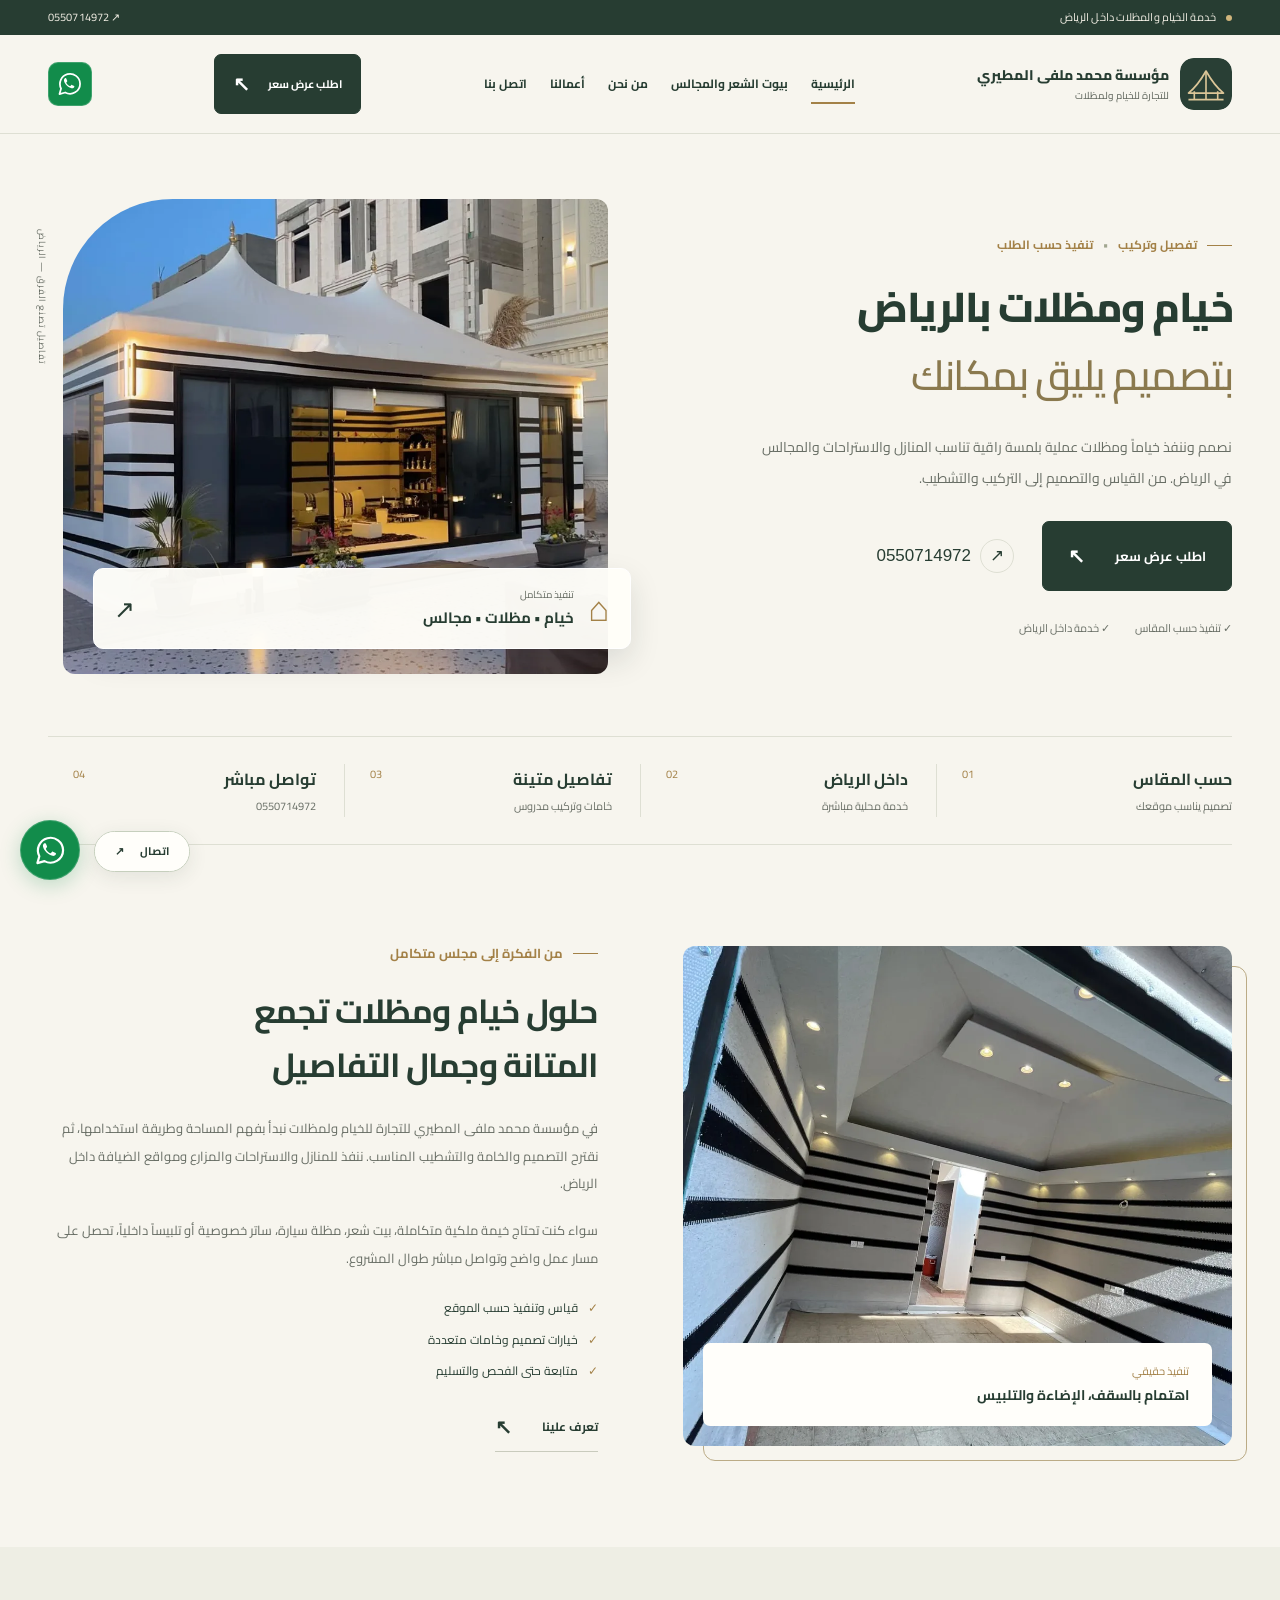
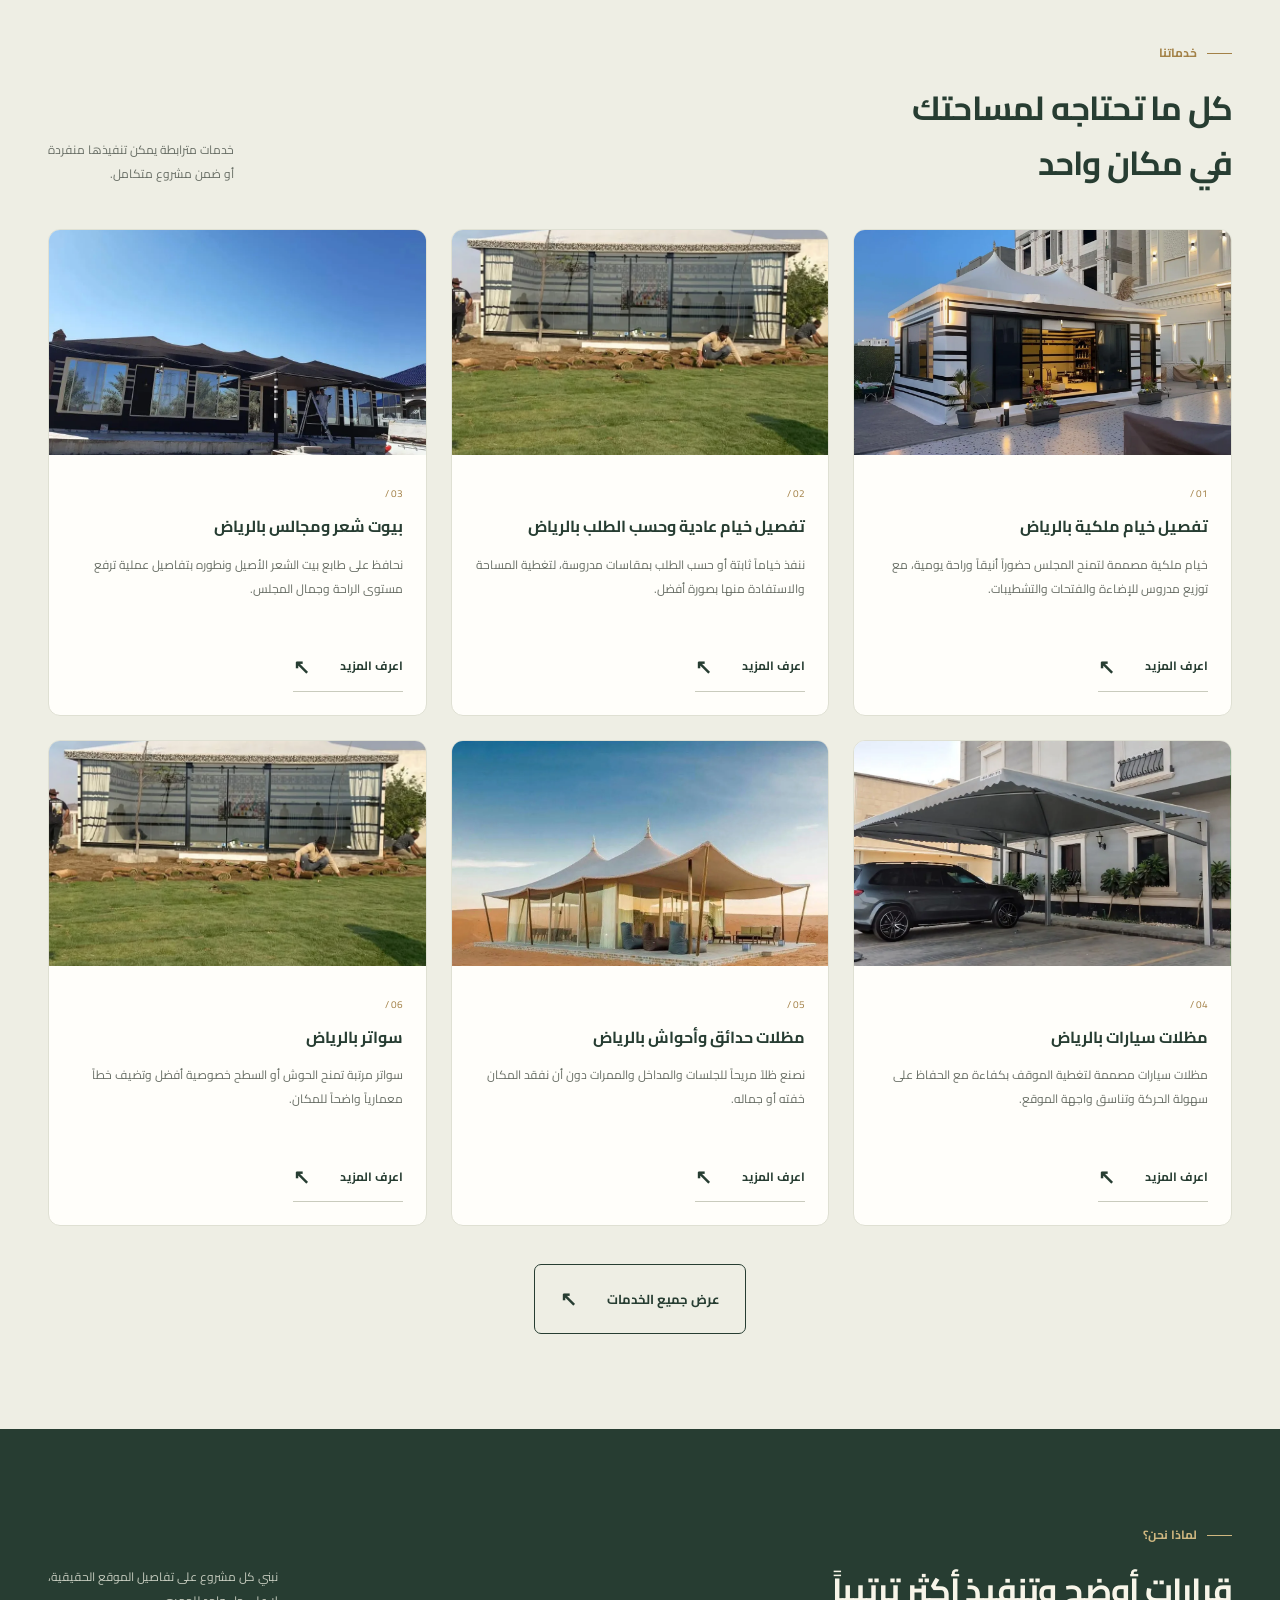
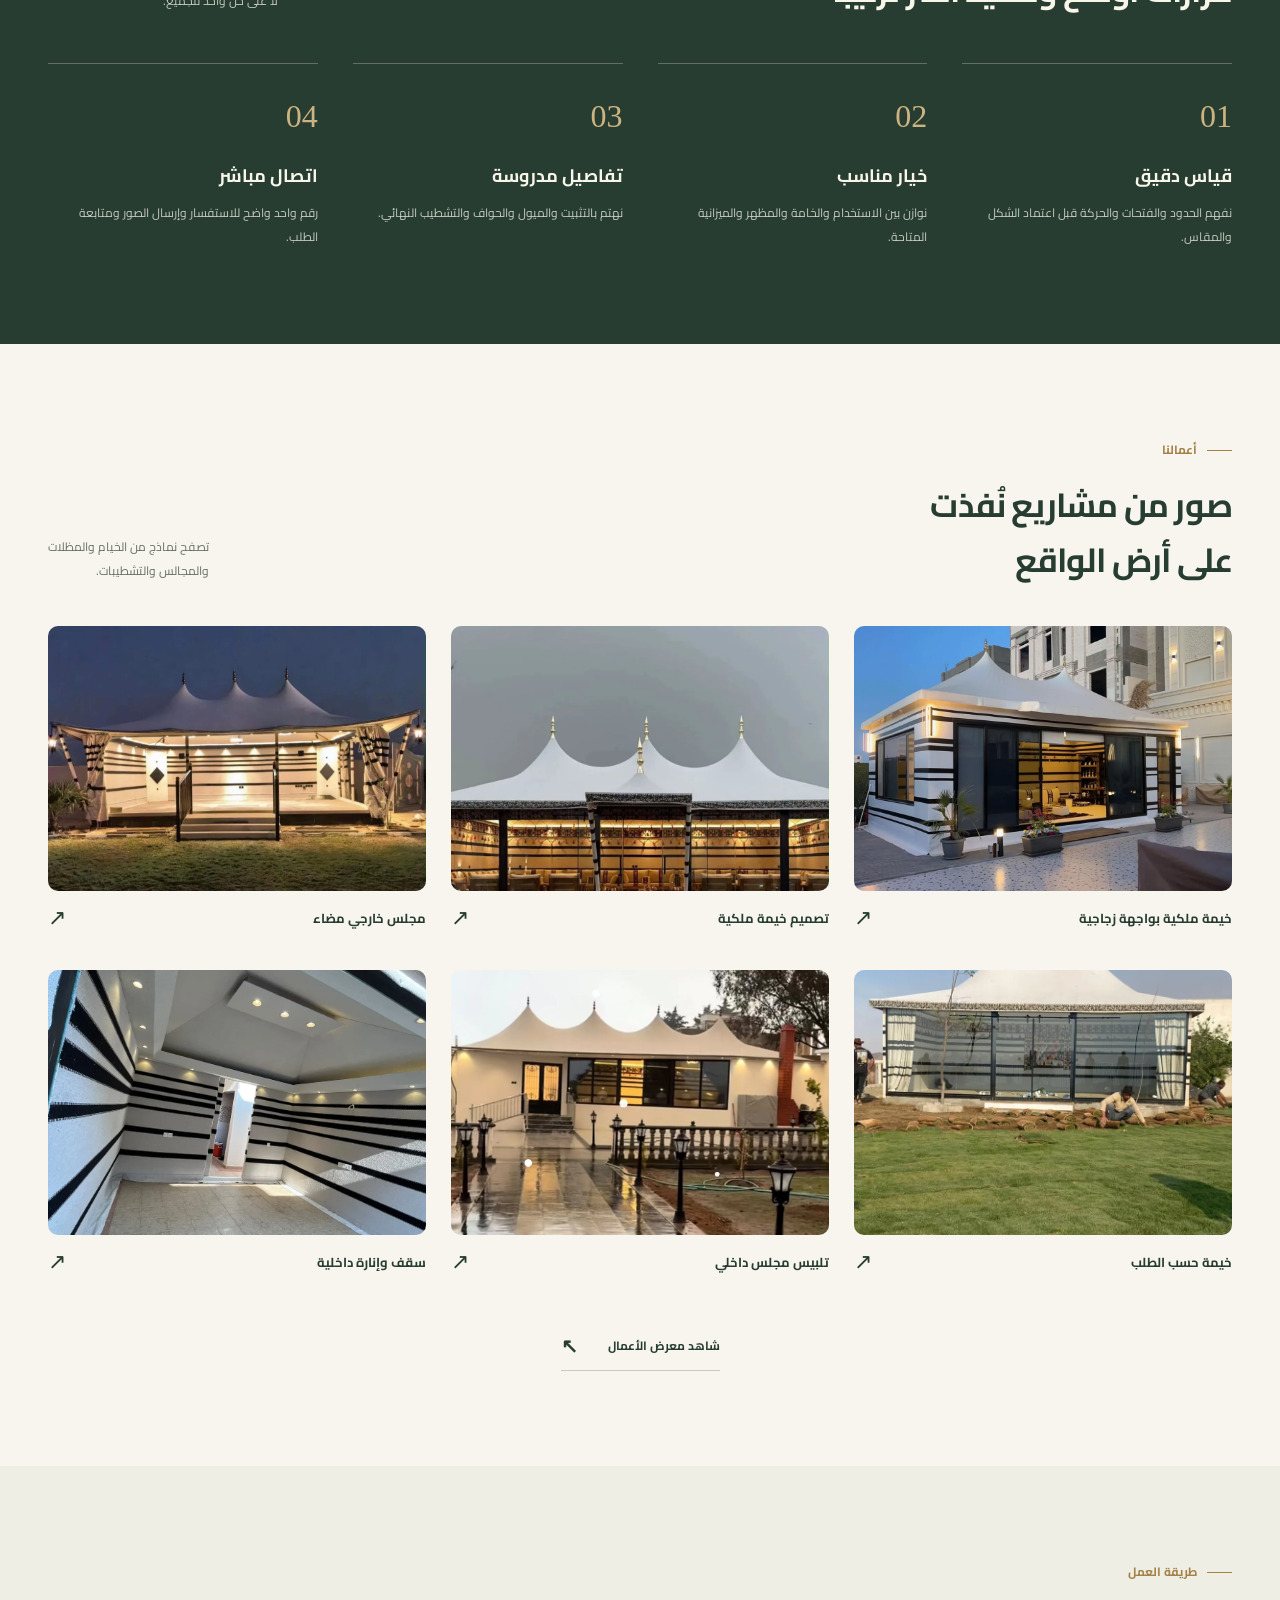
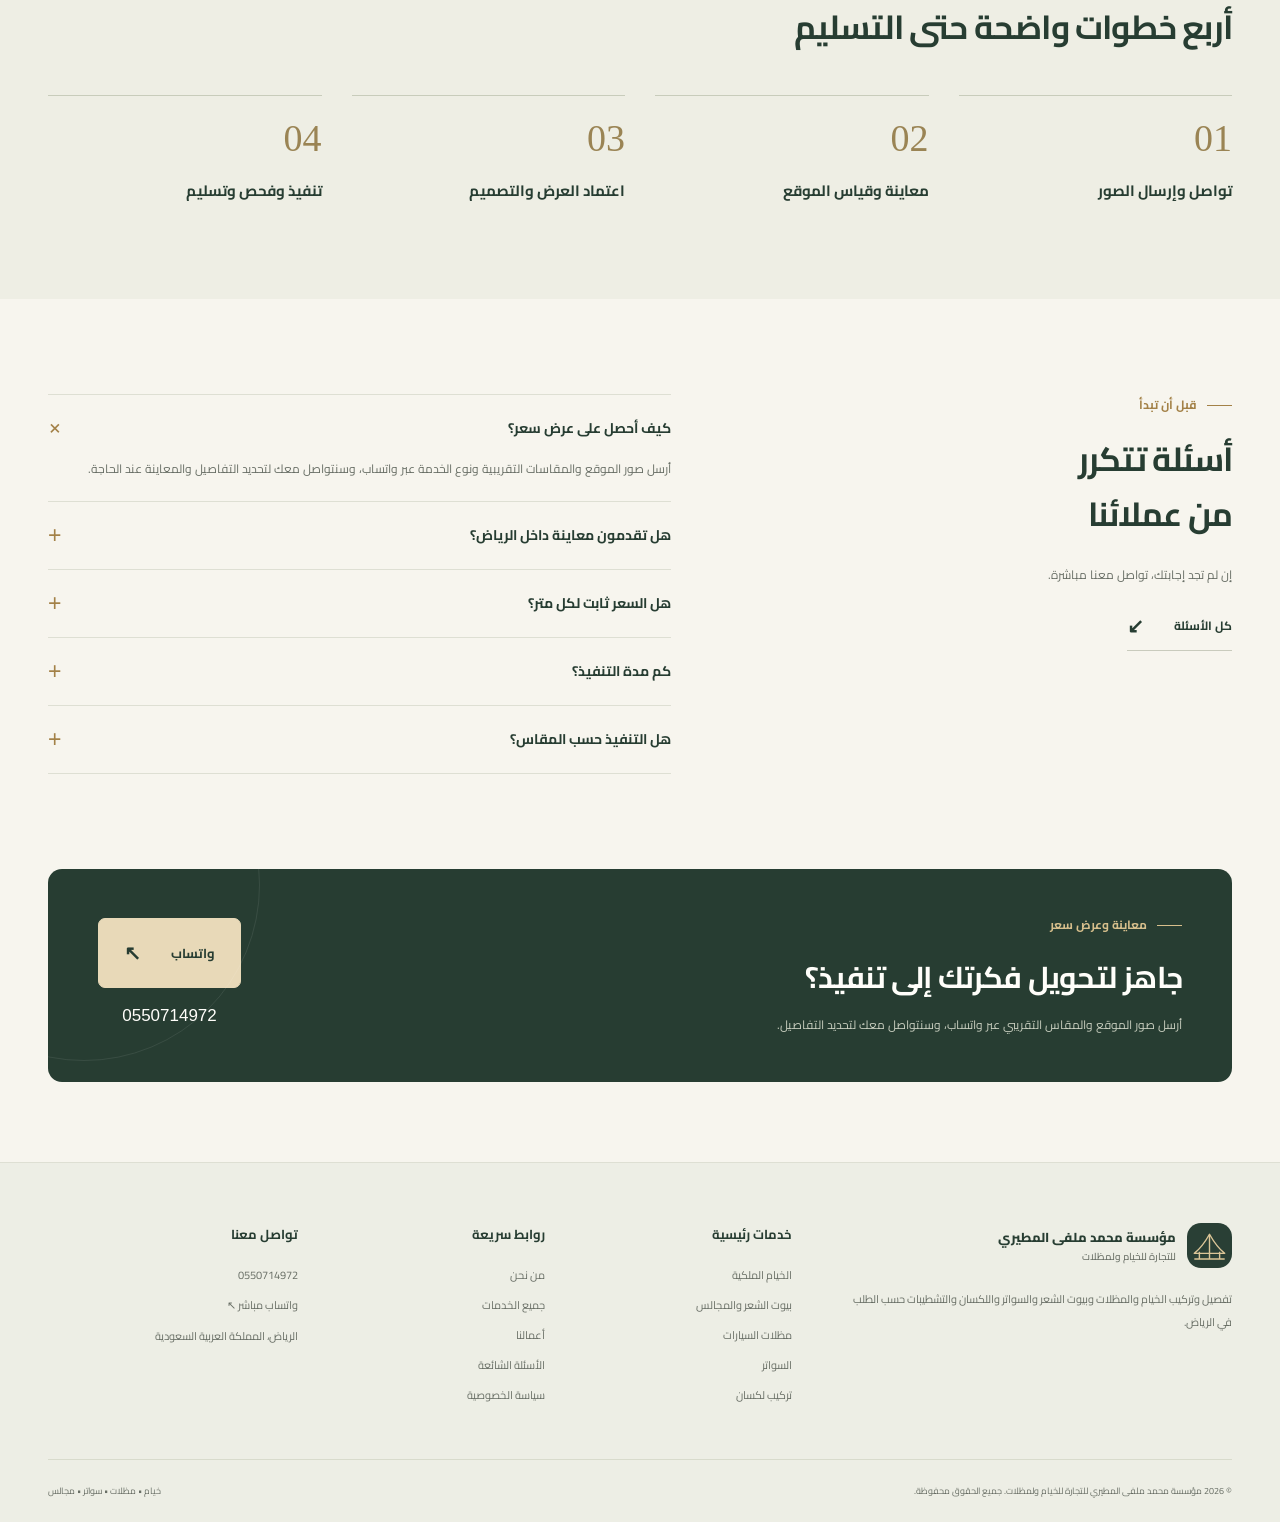
==== index.html @ 3ca8d3f5 "Publish redesigned Riyadh tents and awnings website" ====
<!DOCTYPE html>
<html lang="ar" dir="rtl"><head><meta charset="utf-8"><meta name="viewport" content="width=device-width, initial-scale=1"><title>خيام ومظلات بالرياض | مؤسسة محمد ملفى المطيري | 0550714972</title><meta name="description" content="تفصيل وتركيب الخيام الملكية والمظلات وبيوت الشعر والسواتر والتشطيبات حسب المقاس في الرياض. مؤسسة محمد ملفى المطيري، تواصل على 0550714972 لطلب عرض سعر."><meta property="og:title" content="خيام ومظلات بالرياض | مؤسسة محمد ملفى المطيري"><meta property="og:description" content="تصميم يليق بمكانك. خيام ومظلات ومجالس حسب المقاس داخل الرياض."><meta property="og:type" content="website"><meta property="og:image" content="assets/images/tentImages/image copy.webp"><meta name="theme-color" content="#293f35"><link rel="icon" href="assets/images/brand-mark.svg" type="image/svg+xml"><link rel="preconnect" href="https://fonts.googleapis.com"><link rel="preconnect" href="https://fonts.gstatic.com" crossorigin><link href="https://fonts.googleapis.com/css2?family=Cairo:wght@400;500;600;700;800&display=swap" rel="stylesheet"><link rel="stylesheet" href="assets/css/home.css"><script type="application/ld+json">{"@context": "https://schema.org", "@type": "HomeAndConstructionBusiness", "name": "مؤسسة محمد ملفى المطيري للتجارة للخيام ولمظلات", "telephone": "+966550714972", "areaServed": {"@type": "City", "name": "الرياض"}}</script><script src="assets/js/home.js" defer></script><link rel="stylesheet" href="assets/css/whatsapp.css"></head>
<body><a class="skip-link" href="#content">انتقل إلى المحتوى</a>
<div class="topbar"><div class="container"><span><i></i> خدمة الخيام والمظلات داخل الرياض</span><a href="tel:0550714972" dir="ltr">0550714972 ↗</a></div></div>
<header class="header"><div class="container header-inner"><a class="brand" href="index.html"><img src="assets/images/brand-mark.svg" width="52" height="52" alt=""><span>مؤسسة محمد ملفى المطيري<small>للتجارة للخيام ولمظلات</small></span></a><nav class="desktop-nav" aria-label="القائمة الرئيسية"><a href="index.html" aria-current="page">الرئيسية</a><a href="majalis.html">بيوت الشعر والمجالس</a><a href="#about">من نحن</a><a href="#work">أعمالنا</a><a href="#contact">اتصل بنا</a></nav><a class="button small header-quote" href="https://wa.me/966550714972">اطلب عرض سعر <span aria-hidden="true">↖</span></a><a class="navbar-whatsapp" href="https://wa.me/966550714972" target="_blank" rel="noopener noreferrer" aria-label="تواصل عبر واتساب" title="واتساب 0550714972"><img src="assets/images/whatsapp.svg" width="28" height="28" alt=""></a><button class="menu-toggle" aria-label="فتح القائمة" aria-expanded="false" aria-controls="mobile-menu">☰</button></div><nav id="mobile-menu" aria-label="قائمة الجوال" hidden><a href="index.html" aria-current="page">الرئيسية</a><a href="majalis.html">بيوت الشعر والمجالس</a><a href="#about">من نحن</a><a href="#work">أعمالنا</a><a href="#contact">اتصل بنا</a><a href="https://wa.me/966550714972">اطلب عرض سعر</a></nav></header>
<main id="content"><section class="hero container"><div class="hero-copy"><p class="eyebrow">تفصيل وتركيب <span>•</span> تنفيذ حسب الطلب</p><h1>خيام ومظلات بالرياض<br><em>بتصميم يليق بمكانك</em></h1><p class="intro">نصمم وننفذ خياماً ومظلات عملية بلمسة راقية تناسب المنازل والاستراحات والمجالس في الرياض. من القياس والتصميم إلى التركيب والتشطيب.</p><div class="actions"><a class="button" href="https://wa.me/966550714972">اطلب عرض سعر <span aria-hidden="true">↖</span></a><a class="phone-link" href="tel:0550714972"><span class="phone-icon" aria-hidden="true">↗</span><bdi>0550714972</bdi></a></div><div class="hero-notes"><span>✓ تنفيذ حسب المقاس</span><span>✓ خدمة داخل الرياض</span></div></div><div class="hero-visual"><img src="assets/images/tentImages/image copy.webp" alt="خيمة ملكية حديثة من تنفيذ مؤسسة محمد ملفى المطيري في الرياض" class="" loading="eager" decoding="async" fetchpriority="high"><div class="image-label"><span class="line-icon" aria-hidden="true">⌂</span><div><small>تنفيذ متكامل</small><strong>خيام • مظلات • مجالس</strong></div><span aria-hidden="true">↗</span></div><span class="vertical-note" aria-hidden="true">تفاصيل تصنع الفرق — الرياض</span></div></section>
<div class="container"><div class="benefits"><div><span>01</span><strong>حسب المقاس</strong><p>تصميم يناسب موقعك</p></div><div><span>02</span><strong>داخل الرياض</strong><p>خدمة محلية مباشرة</p></div><div><span>03</span><strong>تفاصيل متينة</strong><p>خامات وتركيب مدروس</p></div><div><span>04</span><strong>تواصل مباشر</strong><a href="tel:0550714972" dir="ltr">0550714972</a></div></div></div>
<section class="section container about" id="about"><div class="about-image"><img src="assets/images/tentImages/image copy 13.webp" alt="تشطيب داخلي حديث لخيمة في الرياض" class="" loading="lazy" decoding="async"><div class="about-caption"><small>تنفيذ حقيقي</small><strong>اهتمام بالسقف، الإضاءة والتلبيس</strong></div></div><div><p class="eyebrow">من الفكرة إلى مجلس متكامل</p><h2>حلول خيام ومظلات تجمع<br>المتانة وجمال التفاصيل</h2><p>في مؤسسة محمد ملفى المطيري للتجارة للخيام ولمظلات نبدأ بفهم المساحة وطريقة استخدامها، ثم نقترح التصميم والخامة والتشطيب المناسب. ننفذ للمنازل والاستراحات والمزارع ومواقع الضيافة داخل الرياض.</p><p>سواء كنت تحتاج خيمة ملكية متكاملة، بيت شعر، مظلة سيارة، ساتر خصوصية أو تلبيساً داخلياً، تحصل على مسار عمل واضح وتواصل مباشر طوال المشروع.</p><ul class="checklist"><li>قياس وتنفيذ حسب الموقع</li><li>خيارات تصميم وخامات متعددة</li><li>متابعة حتى الفحص والتسليم</li></ul><a href="installation.html" class="text-link">تعرف علينا <span aria-hidden="true">↖</span></a></div></section>
<section class="services section" id="services"><div class="container"><div class="section-heading"><div><p class="eyebrow">خدماتنا</p><h2>كل ما تحتاجه لمساحتك<br>في مكان واحد</h2></div><p>خدمات مترابطة يمكن تنفيذها منفردة<br>أو ضمن مشروع متكامل.</p></div><div class="services-grid"><article class="service-card" id="royal"><a href="majalis.html" tabindex="-1" aria-hidden="true"><img src="assets/images/tentImages/image copy.webp" alt="تفصيل خيام ملكية بالرياض" class="" loading="lazy" decoding="async"></a><div class="service-copy"><span class="card-number">01 /</span><h3><a href="majalis.html">تفصيل خيام ملكية بالرياض</a></h3><p>خيام ملكية مصممة لتمنح المجلس حضوراً أنيقاً وراحة يومية، مع توزيع مدروس للإضاءة والفتحات والتشطيبات.</p><a class="text-link" href="majalis.html">اعرف المزيد <span aria-hidden="true">↖</span></a></div></article><article class="service-card" id="custom"><a href="majalis.html" tabindex="-1" aria-hidden="true"><img src="assets/images/tentImages/WhatsApp Image 2026-10-31 at 01.37.36.webp" alt="تفصيل خيام عادية وحسب الطلب بالرياض" class="" loading="lazy" decoding="async"></a><div class="service-copy"><span class="card-number">02 /</span><h3><a href="majalis.html">تفصيل خيام عادية وحسب الطلب بالرياض</a></h3><p>ننفذ خياماً ثابتة أو حسب الطلب بمقاسات مدروسة، لتغطية المساحة والاستفادة منها بصورة أفضل.</p><a class="text-link" href="majalis.html">اعرف المزيد <span aria-hidden="true">↖</span></a></div></article><article class="service-card" id="majalis"><a href="majalis.html" tabindex="-1" aria-hidden="true"><img src="assets/images/tentImages/image copy 6.webp" alt="بيوت شعر ومجالس بالرياض" class="" loading="lazy" decoding="async"></a><div class="service-copy"><span class="card-number">03 /</span><h3><a href="majalis.html">بيوت شعر ومجالس بالرياض</a></h3><p>نحافظ على طابع بيت الشعر الأصيل ونطوره بتفاصيل عملية ترفع مستوى الراحة وجمال المجلس.</p><a class="text-link" href="majalis.html">اعرف المزيد <span aria-hidden="true">↖</span></a></div></article><article class="service-card" id="cars"><a href="curtains.html" tabindex="-1" aria-hidden="true"><img src="assets/images/tentImages/image copy 3.webp" alt="مظلات سيارات بالرياض" class="" loading="lazy" decoding="async"></a><div class="service-copy"><span class="card-number">04 /</span><h3><a href="curtains.html">مظلات سيارات بالرياض</a></h3><p>مظلات سيارات مصممة لتغطية الموقف بكفاءة مع الحفاظ على سهولة الحركة وتناسق واجهة الموقع.</p><a class="text-link" href="curtains.html">اعرف المزيد <span aria-hidden="true">↖</span></a></div></article><article class="service-card" id="gardens"><a href="curtains.html" tabindex="-1" aria-hidden="true"><img src="assets/images/tentImages/WhatsApp Image 2026-10-31 at 01.37.34.webp" alt="مظلات حدائق وأحواش بالرياض" class="" loading="lazy" decoding="async"></a><div class="service-copy"><span class="card-number">05 /</span><h3><a href="curtains.html">مظلات حدائق وأحواش بالرياض</a></h3><p>نصنع ظلاً مريحاً للجلسات والمداخل والممرات دون أن نفقد المكان خفته أو جماله.</p><a class="text-link" href="curtains.html">اعرف المزيد <span aria-hidden="true">↖</span></a></div></article><article class="service-card" id="screens"><a href="curtains.html" tabindex="-1" aria-hidden="true"><img src="assets/images/tentImages/WhatsApp Image 2026-10-31 at 01.37.36.webp" alt="سواتر بالرياض" class="" loading="lazy" decoding="async"></a><div class="service-copy"><span class="card-number">06 /</span><h3><a href="curtains.html">سواتر بالرياض</a></h3><p>سواتر مرتبة تمنح الحوش أو السطح خصوصية أفضل وتضيف خطاً معمارياً واضحاً للمكان.</p><a class="text-link" href="curtains.html">اعرف المزيد <span aria-hidden="true">↖</span></a></div></article></div><div class="center"><a href="installation.html" class="button outline">عرض جميع الخدمات <span aria-hidden="true">↖</span></a></div></div></section>
<section class="why section"><div class="container"><div class="section-heading"><div><p class="eyebrow">لماذا نحن؟</p><h2>قرارات أوضح وتنفيذ أكثر ترتيباً</h2></div><p>نبني كل مشروع على تفاصيل الموقع الحقيقية،<br>لا على حل واحد للجميع.</p></div><div class="why-grid"><div><span class="why-number">01</span><h3>قياس دقيق</h3><p>نفهم الحدود والفتحات والحركة قبل اعتماد الشكل والمقاس.</p></div><div><span class="why-number">02</span><h3>خيار مناسب</h3><p>نوازن بين الاستخدام والخامة والمظهر والميزانية المتاحة.</p></div><div><span class="why-number">03</span><h3>تفاصيل مدروسة</h3><p>نهتم بالتثبيت والميول والحواف والتشطيب النهائي.</p></div><div><span class="why-number">04</span><h3>اتصال مباشر</h3><p>رقم واحد واضح للاستفسار وإرسال الصور ومتابعة الطلب.</p></div></div></div></section>
<section class="section container" id="work"><div class="section-heading"><div><p class="eyebrow">أعمالنا</p><h2>صور من مشاريع نُفذت<br>على أرض الواقع</h2></div><p>تصفح نماذج من الخيام والمظلات<br>والمجالس والتشطيبات.</p></div><div class="projects-grid"><button class="project" type="button" data-image="assets/images/tentImages/image copy.webp"><img src="assets/images/tentImages/image copy.webp" alt="خيمة ملكية حديثة بواجهة زجاجية وإنارة خارجية في الرياض" class="" loading="lazy" decoding="async"><span>خيمة ملكية بواجهة زجاجية<b aria-hidden="true">↗</b></span></button><button class="project" type="button" data-image="assets/images/tentImages/image copy 8.webp"><img src="assets/images/tentImages/image copy 8.webp" alt="واجهة خيمة ملكية بتصميم قمم متعددة في الرياض" class="" loading="lazy" decoding="async"><span>تصميم خيمة ملكية<b aria-hidden="true">↗</b></span></button><button class="project" type="button" data-image="assets/images/tentImages/image copy 7.webp"><img src="assets/images/tentImages/image copy 7.webp" alt="مجلس خارجي مضاء مع واجهة زجاجية" class="" loading="lazy" decoding="async"><span>مجلس خارجي مضاء<b aria-hidden="true">↗</b></span></button><button class="project" type="button" data-image="assets/images/tentImages/WhatsApp Image 2026-10-31 at 01.37.36.webp"><img src="assets/images/tentImages/WhatsApp Image 2026-10-31 at 01.37.36.webp" alt="خيمة ثابتة مفصلة حسب الطلب مع نوافذ وأبواب" class="" loading="lazy" decoding="async"><span>خيمة حسب الطلب<b aria-hidden="true">↗</b></span></button><button class="project" type="button" data-image="assets/images/tentImages/WhatsApp Image 2026-10-31 at 01.37.35.webp"><img src="assets/images/tentImages/WhatsApp Image 2026-10-31 at 01.37.35.webp" alt="تلبيس داخلي لبيت شعر بنقوش عربية" class="" loading="lazy" decoding="async"><span>تلبيس مجلس داخلي<b aria-hidden="true">↗</b></span></button><button class="project" type="button" data-image="assets/images/tentImages/image copy 13.webp"><img src="assets/images/tentImages/image copy 13.webp" alt="سقف داخلي حديث لخيمة مع إنارة مخفية" class="" loading="lazy" decoding="async"><span>سقف وإنارة داخلية<b aria-hidden="true">↗</b></span></button></div><div class="center"><a class="text-link" href="majalis.html">شاهد معرض الأعمال <span aria-hidden="true">↖</span></a></div></section>
<section class="process section"><div class="container"><p class="eyebrow">طريقة العمل</p><h2>أربع خطوات واضحة حتى التسليم</h2><ol class="steps"><li><span>01</span><h3>تواصل وإرسال الصور</h3></li><li><span>02</span><h3>معاينة وقياس الموقع</h3></li><li><span>03</span><h3>اعتماد العرض والتصميم</h3></li><li><span>04</span><h3>تنفيذ وفحص وتسليم</h3></li></ol></div></section>
<section class="section container faq" id="faq"><div><p class="eyebrow">قبل أن تبدأ</p><h2>أسئلة تتكرر<br>من عملائنا</h2><p>إن لم تجد إجابتك، تواصل معنا مباشرة.</p><a href="#faq-list" class="text-link">كل الأسئلة <span aria-hidden="true">↙</span></a></div><div id="faq-list"><details open><summary>كيف أحصل على عرض سعر؟<span aria-hidden="true">+</span></summary><p>أرسل صور الموقع والمقاسات التقريبية ونوع الخدمة عبر واتساب، وسنتواصل معك لتحديد التفاصيل والمعاينة عند الحاجة.</p></details><details ><summary>هل تقدمون معاينة داخل الرياض؟<span aria-hidden="true">+</span></summary><p>نعم، تواصل معنا لتحديد موقع المشروع داخل الرياض وترتيب المعاينة عند الحاجة.</p></details><details ><summary>هل السعر ثابت لكل متر؟<span aria-hidden="true">+</span></summary><p>يختلف العرض حسب المقاس والخامة والتصميم وحالة الموقع. نحدد التفاصيل معك قبل اعتماد عرض السعر.</p></details><details ><summary>كم مدة التنفيذ؟<span aria-hidden="true">+</span></summary><p>تختلف المدة بحسب حجم المشروع ونوع الخدمة والتشطيب، وتُحدد ضمن عرض السعر قبل بدء التنفيذ.</p></details><details ><summary>هل التنفيذ حسب المقاس؟<span aria-hidden="true">+</span></summary><p>نعم، يتم القياس والتصميم والتنفيذ حسب مساحة موقعك وطريقة استخدامه.</p></details></div></section>
<section class="container contact-wrap" id="contact"><div class="contact"><div><p class="eyebrow">معاينة وعرض سعر</p><h2>جاهز لتحويل فكرتك إلى تنفيذ؟</h2><p>أرسل صور الموقع والمقاس التقريبي عبر واتساب، وسنتواصل معك لتحديد التفاصيل.</p></div><div class="contact-actions"><a href="https://wa.me/966550714972" class="button light">واتساب <span aria-hidden="true">↖</span></a><a href="tel:0550714972" dir="ltr">0550714972</a></div></div></section></main>
<footer><div class="container footer-grid"><div><a class="brand" href="index.html"><img src="assets/images/brand-mark.svg" width="52" height="52" alt=""><span>مؤسسة محمد ملفى المطيري<small>للتجارة للخيام ولمظلات</small></span></a><p>تفصيل وتركيب الخيام والمظلات وبيوت الشعر والسواتر واللكسان والتشطيبات حسب الطلب في الرياض.</p></div><div><h3>خدمات رئيسية</h3><a href="#royal">الخيام الملكية</a><a href="majalis.html">بيوت الشعر والمجالس</a><a href="#cars">مظلات السيارات</a><a href="#screens">السواتر</a><a href="installation.html">تركيب لكسان</a></div><div><h3>روابط سريعة</h3><a href="#about">من نحن</a><a href="#services">جميع الخدمات</a><a href="#work">أعمالنا</a><a href="#faq">الأسئلة الشائعة</a><a href="privacy.html">سياسة الخصوصية</a></div><div><h3>تواصل معنا</h3><a href="tel:0550714972"><bdi>0550714972</bdi></a><a href="https://wa.me/966550714972">واتساب مباشر ↖</a><p>الرياض، المملكة العربية السعودية</p></div></div><div class="container copyright"><p>© 2026 مؤسسة محمد ملفى المطيري للتجارة للخيام ولمظلات. جميع الحقوق محفوظة.</p><span>خيام • مظلات • سواتر • مجالس</span></div></footer>
<div class="quick-contact"><a href="tel:0550714972">اتصال <span aria-hidden="true">↗</span></a></div><dialog class="image-dialog" aria-label="عرض صورة المشروع"><button type="button" aria-label="إغلاق الصورة">×</button><img alt=""></dialog><a class="sticky-whatsapp" href="https://wa.me/966550714972" target="_blank" rel="noopener noreferrer" aria-label="تواصل عبر واتساب" title="واتساب 0550714972"><img src="assets/images/whatsapp.svg" width="28" height="28" alt=""></a></body></html>
---- assets/css/home.css ----
:root{--ink:#273d32;--muted:#686e65;--sand:#f7f5ee;--paper:#fffefa;--gold:#a38147;--line:#dedfd3;--radius:18px}*{box-sizing:border-box}html{scroll-behavior:smooth;scroll-padding-top:110px}body{margin:0;background:var(--sand);color:var(--ink);font-family:'Cairo',Tahoma,Arial,sans-serif;line-height:1.9;font-size:15px}a{color:inherit;text-decoration:none}button{font:inherit;cursor:pointer}img{display:block;max-width:100%;object-fit:cover}button,a,summary{-webkit-tap-highlight-color:transparent}a,button{transition:background .2s,color .2s,transform .2s}a:focus-visible,button:focus-visible,summary:focus-visible{outline:3px solid var(--gold);outline-offset:5px}.container{width:min(1200px,calc(100% - 96px));margin-inline:auto}.topbar{background:var(--ink);color:#f4f0e6;font-size:11px;letter-spacing:.1px}.topbar .container{display:flex;justify-content:space-between;align-items:center;min-height:35px}.topbar i{display:inline-block;width:6px;height:6px;background:#d0b57c;border-radius:50%;margin-left:8px}.header{position:sticky;top:0;z-index:20;background:rgba(247,245,238,.96);border-bottom:1px solid var(--line);backdrop-filter:blur(15px)}.header-inner{display:flex;align-items:center;justify-content:space-between;gap:25px;min-height:98px}.brand{display:flex;align-items:center;gap:11px;flex-shrink:0;font-size:14px;font-weight:800;line-height:1.7}.brand img{border-radius:14px}.brand small{display:block;font-size:10px;font-weight:500;color:var(--muted)}.desktop-nav{display:flex;gap:23px;font-size:12px;font-weight:700}.desktop-nav a{position:relative}.desktop-nav a[aria-current]:after{content:'';position:absolute;bottom:-9px;right:0;left:0;height:2px;background:var(--gold)}.desktop-nav a:hover{color:var(--gold)}.button{display:inline-flex;align-items:center;justify-content:center;gap:30px;padding:15px 25px;background:var(--ink);border:1px solid var(--ink);border-radius:7px;color:#fff;font-size:13px;font-weight:700;min-height:51px}.button:hover{background:#42604d;transform:translateY(-2px)}.button span,.text-link span{font-family:Arial,sans-serif;font-size:20px}.button.small{padding:10px 18px;min-height:45px;font-size:11px;gap:18px}.menu-toggle{display:none}.hero{display:grid;grid-template-columns:1fr 1fr;gap:65px;align-items:center;padding-block:65px 62px}.eyebrow{font-size:12px;font-weight:700;color:var(--gold);margin:0 0 16px;display:flex;align-items:center;gap:10px}.eyebrow:before{content:'';width:25px;height:1px;background:currentColor}.eyebrow span{color:#a1a68f}h1,h2,h3,p{margin-top:0}h1{font-size:clamp(32px,3.25vw,49px);line-height:1.65;letter-spacing:-1.5px;margin-bottom:22px;font-weight:800}h1 em{font-style:normal;color:#8a794e;font-weight:500}h2{font-size:clamp(26px,2.6vw,36px);line-height:1.65;letter-spacing:-.8px;margin-bottom:22px}h3{font-size:19px;line-height:1.7}p{color:var(--muted);margin-bottom:20px}.intro{font-size:14px;line-height:2.2;max-width:490px}.actions{display:flex;gap:28px;align-items:center;margin-top:28px}.phone-link{display:flex;gap:9px;align-items:center;font-family:Arial,sans-serif;font-size:17px}.phone-icon{width:34px;height:34px;border:1px solid var(--line);border-radius:50%;display:grid;place-items:center}.hero-notes{display:flex;gap:25px;margin-top:27px;color:var(--muted);font-size:11px}.hero-visual{position:relative;min-width:0;padding-left:15px}.hero-visual>img{width:100%;height:475px;border-radius:110px 12px 12px 12px;object-position:50% 50%}.image-label{position:absolute;bottom:25px;right:-23px;left:45px;display:flex;gap:14px;align-items:center;background:rgba(255,254,249,.96);padding:16px 20px;border:1px solid #fff;border-radius:10px;box-shadow:0 12px 30px #172b2420}.image-label small,.image-label strong{display:block}.image-label small{font-size:10px;color:var(--muted)}.image-label strong{font-size:15px}.image-label>span:last-child{margin-right:auto;font-size:25px}.line-icon{font-size:35px;color:var(--gold);line-height:1}.vertical-note{position:absolute;left:-14px;top:30px;writing-mode:vertical-rl;font-size:9px;letter-spacing:1px;color:var(--muted)}.benefits{display:grid;grid-template-columns:repeat(4,1fr);padding:27px 0;border-top:1px solid var(--line);border-bottom:1px solid var(--line)}.benefits>div{position:relative;padding:0 28px;border-left:1px solid var(--line)}.benefits>div:first-child{padding-right:0}.benefits>div:last-child{border:0}.benefits strong{display:block;font-size:16px;margin-bottom:2px}.benefits p,.benefits a{font-size:11px;margin:0;color:var(--muted);display:block;text-align:right}.benefits span{position:absolute;left:25px;top:0;font-size:11px;color:var(--gold)}.section{padding-block:95px}.about{display:grid;grid-template-columns:1fr 1fr;gap:85px;align-items:center}.about-image{position:relative}.about-image img{width:100%;height:500px;border-radius:12px}.about-image:before{content:'';position:absolute;inset:20px -15px -15px 20px;border:1px solid #bbab86;border-radius:12px;z-index:-1}.about-caption{position:absolute;bottom:20px;right:20px;left:20px;background:var(--paper);padding:18px 23px;border-radius:7px}.about-caption small,.about-caption strong{display:block}.about-caption small{color:var(--gold);font-size:11px}.about-caption strong{font-size:14px}.about p{font-size:13px;line-height:2.1}.checklist{list-style:none;padding:0;display:grid;gap:9px;font-size:12px;margin-block:25px}.checklist li:before{content:'✓';color:var(--gold);margin-left:10px}.text-link{display:inline-flex;gap:30px;align-items:center;font-weight:700;font-size:12px;border-bottom:1px solid #c9cbbd;padding-bottom:5px}.text-link:hover{color:var(--gold)}.services{background:#eeeee4}.section-heading{display:flex;align-items:flex-end;justify-content:space-between;gap:35px;margin-bottom:38px}.section-heading h2{margin-bottom:0}.section-heading>p{font-size:12px;line-height:2;margin-bottom:5px}.services-grid{display:grid;grid-template-columns:repeat(3,1fr);gap:24px}.service-card{border-radius:12px;overflow:hidden;background:var(--paper);border:1px solid #dfe0d3;scroll-margin-top:120px}.service-card img{height:225px;width:100%;transition:transform .5s}.service-card>a{display:block;overflow:hidden}.service-card:hover img{transform:scale(1.035)}.service-copy{padding:23px}.card-number{color:var(--gold);font-size:10px}.service-card h3{font-size:16px;margin:7px 0 12px}.service-card p{font-size:12px;line-height:2;min-height:75px;margin-bottom:20px}.center{text-align:center;margin-top:38px}.outline{background:transparent;color:var(--ink)}.outline:hover{color:#fff}.why{background:var(--ink);color:#f8f5e9}.why .eyebrow{color:#cfb780}.why p{color:#c6ccbf}.why-grid{display:grid;grid-template-columns:repeat(4,1fr);gap:35px;margin-top:45px}.why-grid>div{border-top:1px solid #62715f;padding-top:22px}.why-number{color:#ccb37f;font-family:Georgia,serif;font-size:32px}.why h3{font-size:18px;margin:14px 0 10px}.why-grid p{font-size:12px;line-height:2;margin:0}.projects-grid{display:grid;grid-template-columns:repeat(3,1fr);gap:25px}.project{padding:0;background:transparent;border:0;color:var(--ink);text-align:right}.project img{height:265px;width:100%;border-radius:10px;transition:filter .3s}.project:hover img{filter:brightness(.9)}.project>span{display:flex;align-items:center;justify-content:space-between;font-size:13px;font-weight:700;padding:14px 0}.project b{font:22px Arial,sans-serif;font-weight:400}.process{background:#eeeee4}.process h2{margin-bottom:40px}.steps{list-style:none;padding:0;display:grid;grid-template-columns:repeat(4,1fr);gap:30px;margin:0}.steps li{border-top:1px solid #c8ccbb;padding-top:20px}.steps span{font:38px Georgia,serif;color:#9a8454}.steps h3{font-size:15px;margin-top:18px;margin-bottom:0}.faq{display:grid;grid-template-columns:1fr 1.35fr;gap:100px}.faq>div>p{font-size:12px}.faq details{border-bottom:1px solid var(--line);padding:20px 0}.faq details:first-child{border-top:1px solid var(--line)}summary{list-style:none;cursor:pointer;display:flex;align-items:center;justify-content:space-between;gap:20px;font-size:14px;font-weight:700}summary::-webkit-details-marker{display:none}summary span{font:23px Arial,sans-serif;color:var(--gold)}details[open] summary span{transform:rotate(45deg)}details p{font-size:12px;line-height:2.1;margin:14px 0 0;padding-left:30px}.contact-wrap{padding-bottom:80px}.contact{display:flex;align-items:center;justify-content:space-between;gap:45px;padding:45px 50px;background:var(--ink);color:var(--paper);border-radius:14px;position:relative;overflow:hidden}.contact:before{content:'';position:absolute;width:350px;height:350px;left:-140px;top:-160px;border:1px solid #ffffff15;border-radius:50%;pointer-events:none}.contact .eyebrow{color:#d7bf8c}.contact h2{font-size:30px;margin-bottom:12px}.contact p:last-child{color:#c8cebf;font-size:12px;margin:0}.light{background:#e8d9b8;color:var(--ink);border-color:#e8d9b8}.light:hover{background:#f7edda;color:var(--ink)}.contact-actions{display:flex;flex-direction:column;gap:12px;text-align:center;flex-shrink:0}.contact-actions>a:last-child{font-family:Arial,sans-serif;font-size:17px}footer{background:#edeee5;border-top:1px solid var(--line);padding-top:60px}.footer-grid{display:grid;grid-template-columns:2fr 1fr 1fr 1.3fr;gap:55px}.footer-grid .brand{font-size:13px;margin-bottom:20px}.footer-grid .brand img{width:45px;height:45px}.footer-grid p{font-size:11px;line-height:2.1}.footer-grid h3{font-size:13px;margin-bottom:20px}.footer-grid>div>a:not(.brand){display:block;font-size:11px;color:var(--muted);margin-bottom:9px}.footer-grid a:hover{color:var(--gold)}.copyright{display:flex;justify-content:space-between;gap:25px;border-top:1px solid #d8dbcc;padding:22px 0;margin-top:45px;font-size:9px;color:var(--muted)}.copyright p{margin:0}.quick-contact{position:fixed;bottom:20px;left:20px;z-index:25;display:flex;border:1px solid #c6cfbd;box-shadow:0 5px 20px #273d3219;border-radius:40px;overflow:hidden;background:var(--paper)}.quick-contact a{display:flex;align-items:center;gap:16px;padding:9px 20px;font-size:11px;font-weight:700}.quick-contact a:last-child{color:white;background:var(--ink)}.skip-link{position:fixed;top:-80px;right:20px;z-index:100;background:var(--ink);color:#fff;padding:12px}.skip-link:focus{top:10px}.image-dialog{max-width:94vw;max-height:94vh;background:transparent;border:0;padding:45px 0 0;overflow:visible}.image-dialog::backdrop{background:#13251deb}.image-dialog img{max-width:90vw;max-height:80vh;object-fit:contain;border-radius:8px}.image-dialog>button{position:absolute;top:0;left:0;background:#fff;color:var(--ink);border:0;border-radius:50%;width:35px;height:35px;font-size:25px}#mobile-menu[hidden]{display:none}
@media(min-width:1500px){.hero{padding-block:80px}.hero-visual>img{height:510px}}
@media(max-width:1100px){.container{width:calc(100% - 56px)}.desktop-nav{gap:15px;font-size:11px}.header-quote{display:none}.hero{gap:35px}h1{font-size:35px}.hero-visual>img{height:440px}.about{gap:45px}.footer-grid{gap:25px}.brand{font-size:13px}}
@media(max-width:800px){.container{width:calc(100% - 40px)}.header-inner{min-height:80px}.desktop-nav{display:none}.menu-toggle{display:grid;place-items:center;border:1px solid var(--line);border-radius:7px;background:transparent;color:var(--ink);width:42px;height:42px;font-size:23px}#mobile-menu{border-top:1px solid var(--line);padding:15px 20px;display:grid;gap:6px}#mobile-menu a{padding:8px 10px;font-size:13px}.hero{padding-block:38px 35px;gap:35px;grid-template-columns:1fr}.hero-copy{max-width:600px}h1{font-size:clamp(31px,6vw,46px)}.intro{max-width:580px}.hero-visual{padding:0 0 0 10px}.hero-visual>img{height:400px;border-top-left-radius:75px}.image-label{right:16px;left:35px}.vertical-note{left:-12px}.benefits>div{padding-inline:17px}.benefits span{position:static;display:block;margin-bottom:3px}.benefits strong{font-size:14px}.section{padding-block:65px}.about{grid-template-columns:1fr;gap:45px}.about-image{order:2}.about-image img{height:420px}.about-image:before{inset:15px -7px -10px 15px}.services-grid,.projects-grid{grid-template-columns:repeat(2,1fr);gap:18px}.service-card img{height:210px}.service-copy{padding:18px}.why-grid{grid-template-columns:repeat(2,1fr);gap:25px}.section-heading{gap:20px}.section-heading>p{max-width:225px}.project img{height:230px}.steps{grid-template-columns:repeat(2,1fr);gap:25px}.faq{grid-template-columns:1fr;gap:30px}.faq h2 br{display:none}.contact{padding:30px;align-items:flex-start;flex-direction:column;gap:25px}.contact-actions{flex-direction:row;align-items:center;gap:25px}.contact-wrap{padding-bottom:60px}.footer-grid{grid-template-columns:repeat(2,1fr);gap:35px}.copyright{flex-direction:column;gap:8px;padding-bottom:85px}.quick-contact{bottom:15px;left:15px}}
@media(max-width:480px){.container{width:calc(100% - 36px)}.topbar{font-size:9px}.topbar .container{min-height:31px}.brand{font-size:12px;gap:9px}.brand img{width:43px;height:43px}.brand small{font-size:9px}.header-inner{min-height:73px}.hero{padding-top:30px}.eyebrow{font-size:10px;margin-bottom:14px}h1{font-size:31px;letter-spacing:-1px;line-height:1.7}.intro{font-size:12px;line-height:2.15}.actions{gap:18px;flex-wrap:wrap}.button{font-size:12px;padding:12px 19px;gap:18px}.phone-link{font-size:16px}.hero-notes{font-size:10px;gap:20px;margin-top:22px}.hero-visual>img{height:320px;border-top-left-radius:65px}.image-label{padding:12px 15px;bottom:16px}.image-label strong{font-size:12px}.image-label small{font-size:9px}.benefits{grid-template-columns:repeat(2,1fr);row-gap:20px;padding-block:24px}.benefits>div:nth-child(2){border:0}.benefits>div:nth-child(3){padding-right:0}.benefits>div:nth-child(-n+2){padding-bottom:14px;border-bottom:1px solid var(--line)}.benefits strong{font-size:13px}.benefits p,.benefits a{font-size:10px}.section{padding-block:52px}h2{font-size:26px;letter-spacing:-.6px}.about p{font-size:12px}.about-image img{height:340px}.section-heading{display:block;margin-bottom:28px}.section-heading>p{margin-top:15px;font-size:11px;max-width:none}.section-heading>p br{display:none}.services-grid{grid-template-columns:1fr;gap:22px}.service-card img{height:230px}.service-copy{padding:22px}.service-card h3{font-size:17px}.service-card p{min-height:0;font-size:12px}.why-grid{gap:22px}.why h3{font-size:16px}.why-grid p{font-size:11px}.projects-grid{gap:14px}.project img{height:165px}.project>span{font-size:10px;gap:8px}.project b{font-size:18px}.steps{gap:24px}.steps h3{font-size:12px}.steps span{font-size:32px}summary{font-size:12px}.contact{padding:28px 23px}.contact h2{font-size:25px}.contact-actions{gap:20px}.contact-actions>a:last-child{font-size:16px}.footer-grid{gap:30px 20px}.footer-grid>div:first-child{grid-column:1/-1;max-width:340px}.footer-grid>div:last-child{grid-column:1/-1}.footer-grid p{margin-bottom:0}.copyright{font-size:9px;margin-top:30px}.quick-contact a{font-size:10px;padding:8px 18px}.image-dialog img{max-width:92vw}}
@media(prefers-reduced-motion:reduce){html{scroll-behavior:auto}*,*::before,*::after{transition:none!important;animation:none!important}}
---- assets/css/whatsapp.css ----
/* Self-contained WhatsApp controls, independent of external icon fonts. */
.navbar-whatsapp,.sticky-whatsapp{display:inline-flex;align-items:center;justify-content:center;flex:0 0 auto;background:#128c4b;color:#fff;border:1px solid #ffffff30;text-decoration:none;transition:background .2s,transform .2s;line-height:1}
.navbar-whatsapp{width:44px;height:44px;border-radius:10px}.navbar-whatsapp img,.sticky-whatsapp img{display:block;width:28px;height:28px;max-width:none;max-height:none;border:0;border-radius:0;box-shadow:none;object-fit:contain}
.sticky-whatsapp{position:fixed;left:20px;bottom:calc(20px + env(safe-area-inset-bottom,0px));width:60px;height:60px;border-radius:50%;z-index:1005;box-shadow:0 5px 20px #128c4b40}.sticky-whatsapp img{width:35px;height:35px}.navbar-whatsapp:hover,.sticky-whatsapp:hover{background:#0a7039;transform:translateY(-2px)}.navbar-whatsapp:focus-visible,.sticky-whatsapp:focus-visible{outline:3px solid #a38147;outline-offset:4px}.quick-contact{left:94px;bottom:calc(28px + env(safe-area-inset-bottom,0px))}.quick-contact a:last-child{background:#fffefa;color:#273d32}.floating-actions-container{bottom:calc(96px + env(safe-area-inset-bottom,0px))!important}
@media(max-width:800px){.header .navbar-whatsapp{margin-inline-start:auto}.header-inner{gap:12px}.navbar-whatsapp{width:42px;height:42px}.sticky-whatsapp{left:16px;width:56px;height:56px;bottom:calc(16px + env(safe-area-inset-bottom,0px))}.quick-contact{left:86px;bottom:calc(25px + env(safe-area-inset-bottom,0px))}}
@media(prefers-reduced-motion:reduce){.navbar-whatsapp,.sticky-whatsapp{transition:none}}
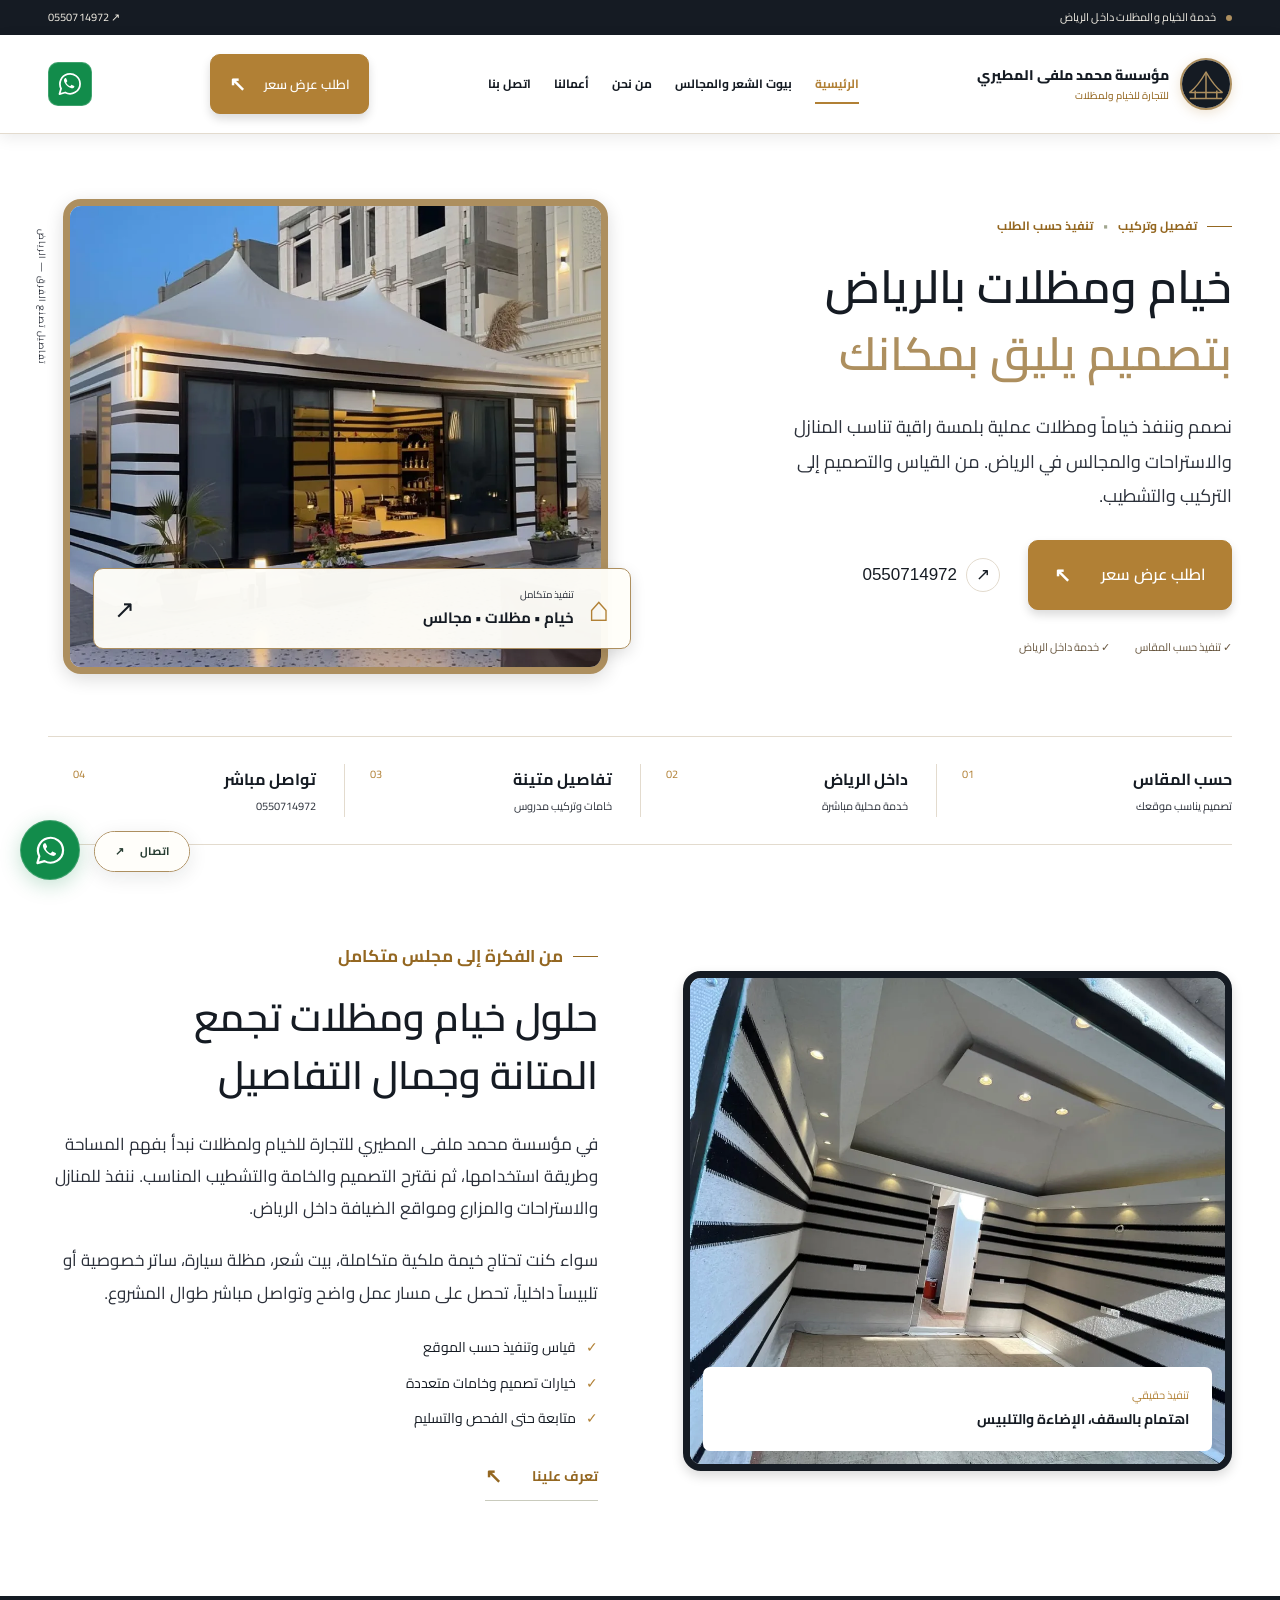
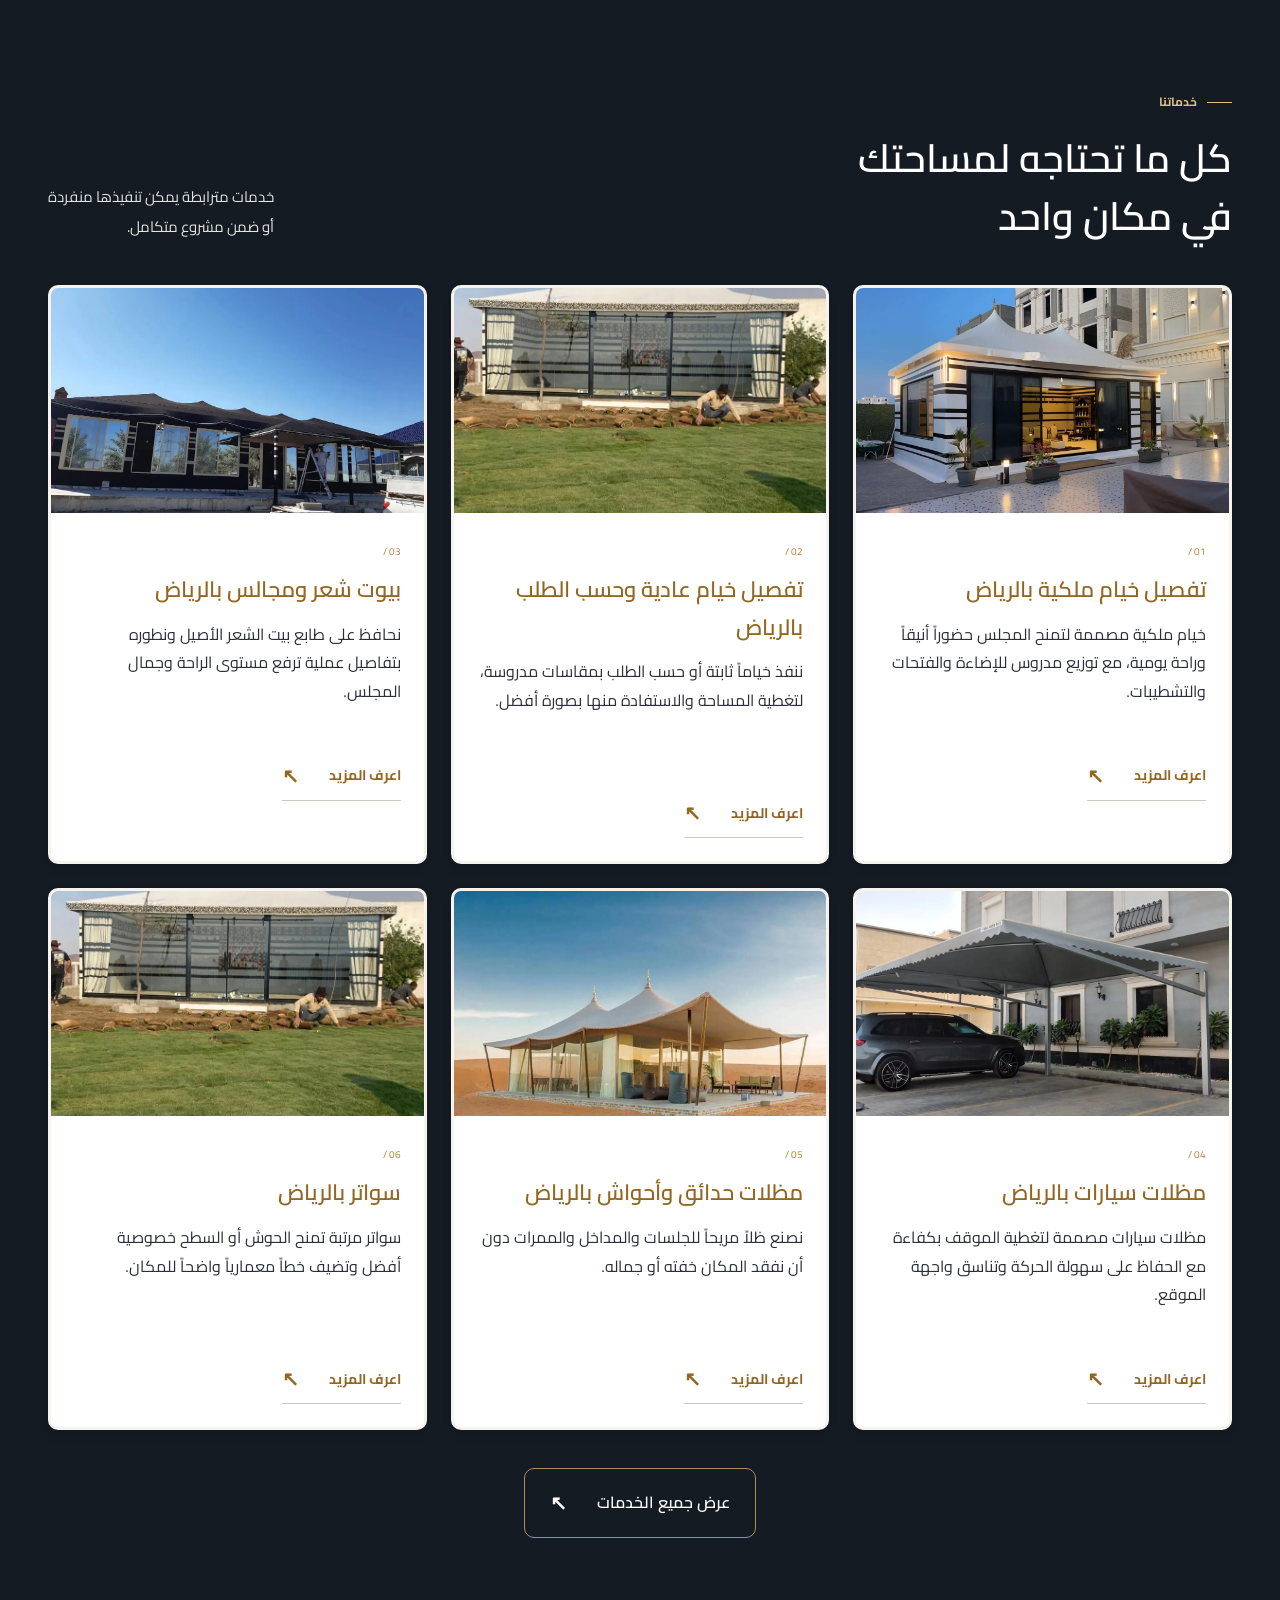
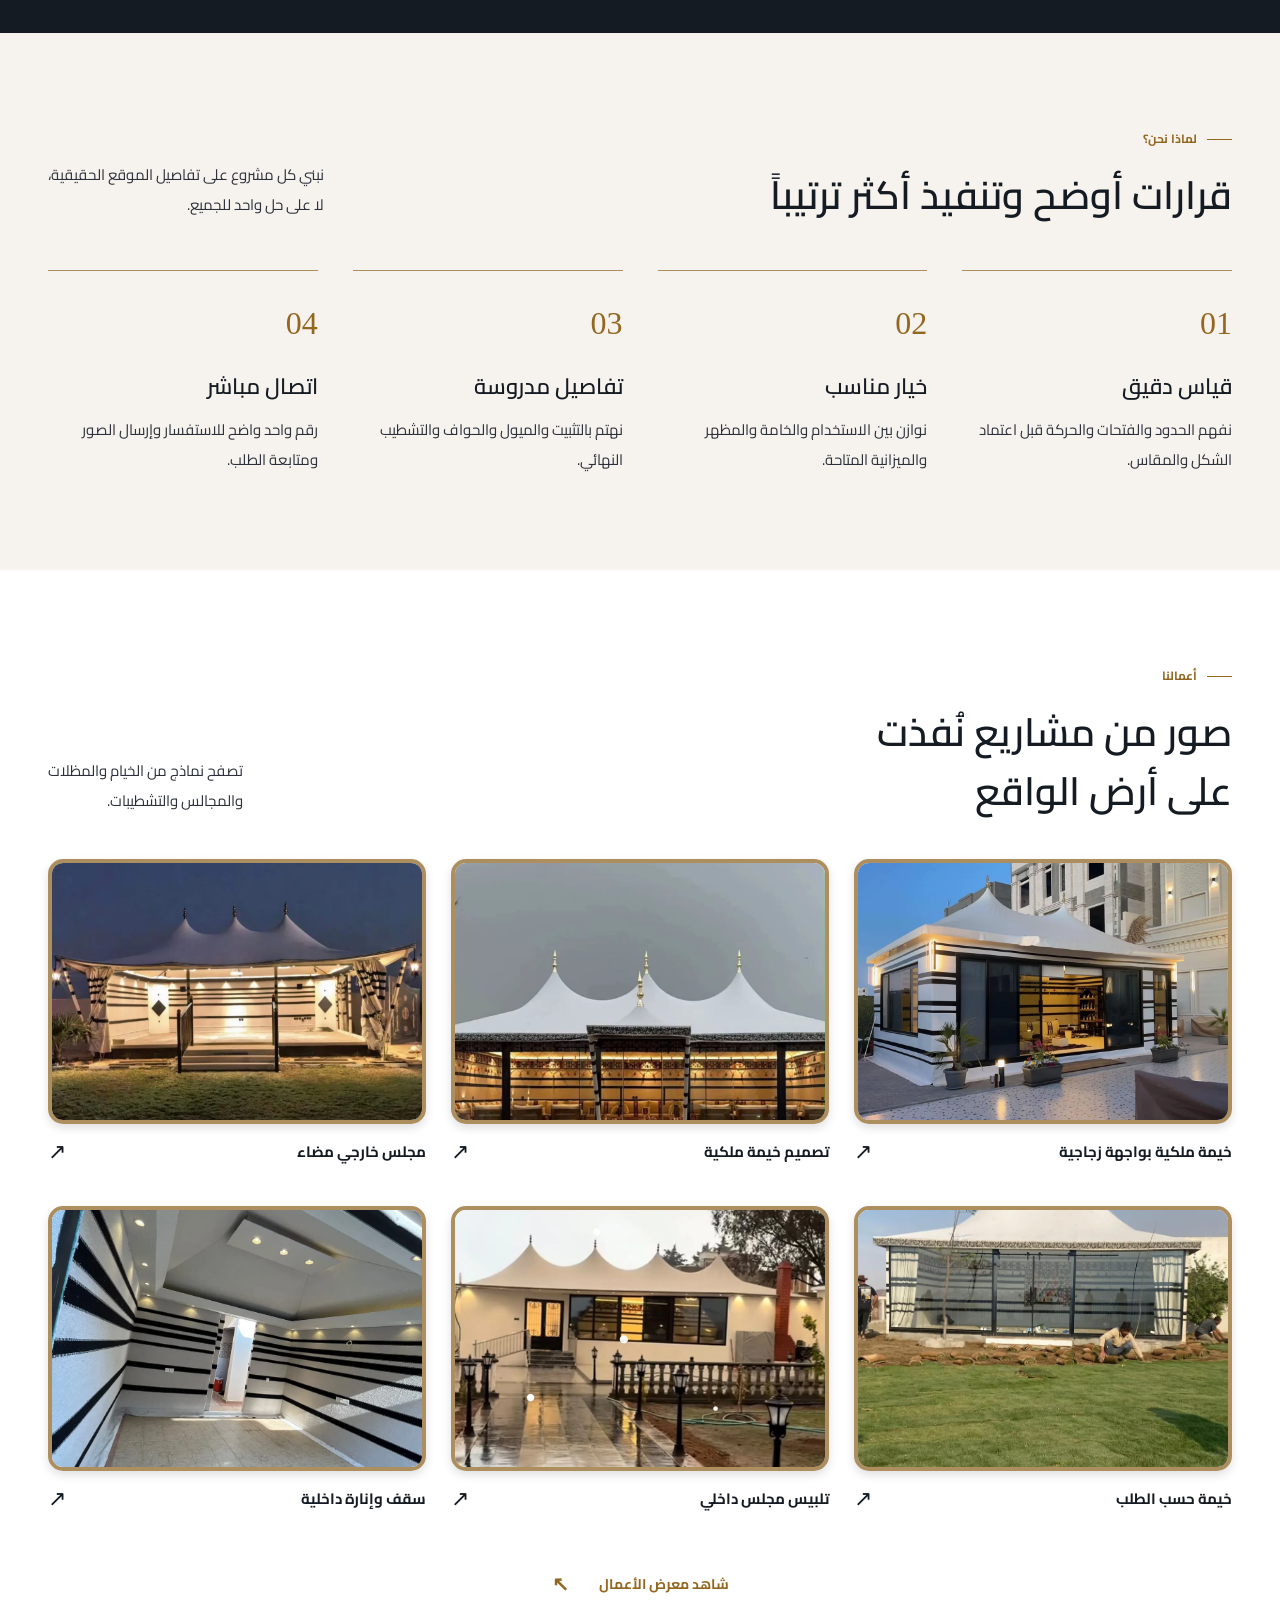
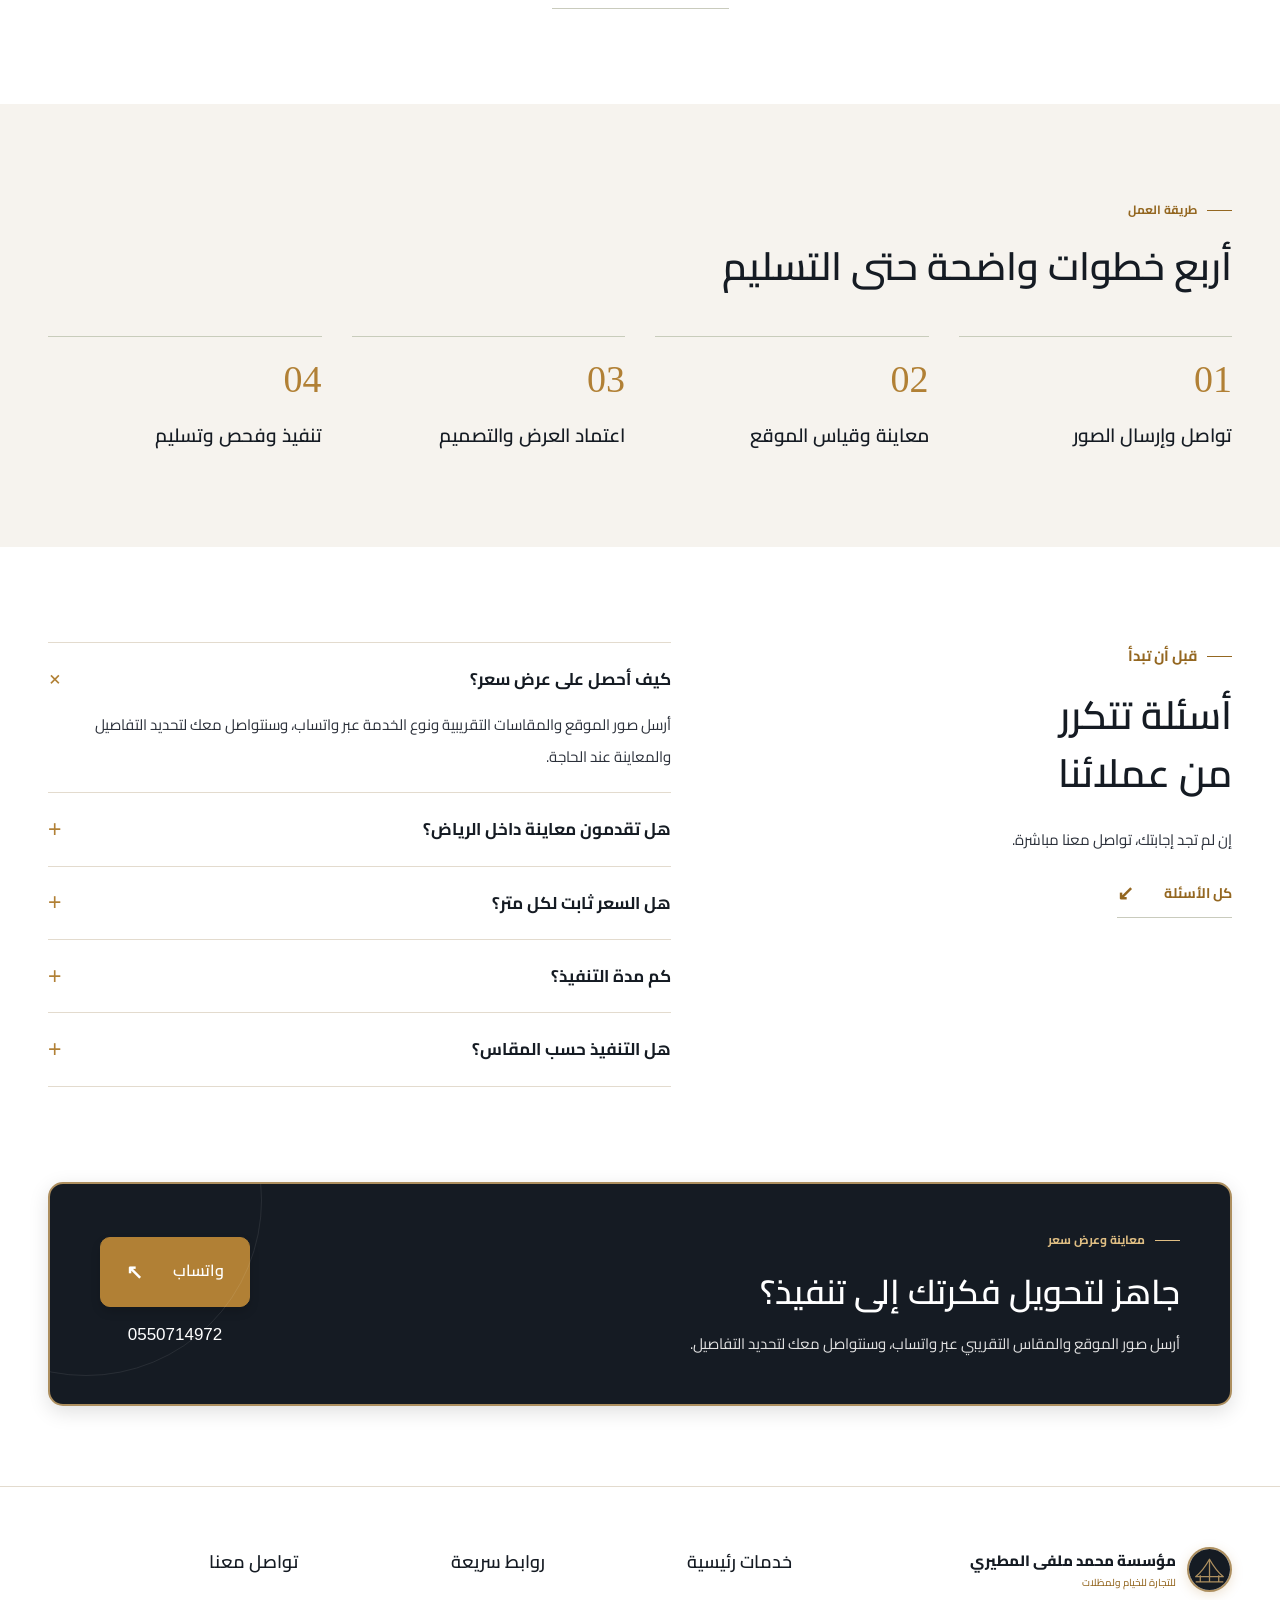
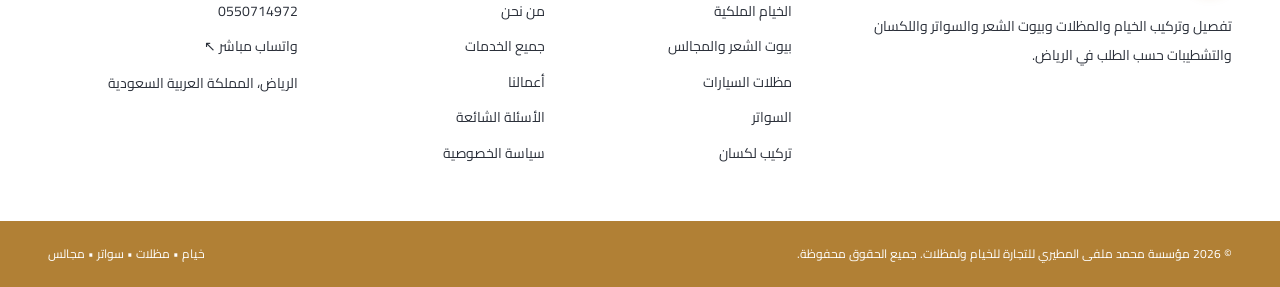
==== commit 676086a3: "Restore original gold palette, typography, and visual styling" ====
--- a/index.html
+++ b/index.html
@@ -1,5 +1,5 @@
 <!DOCTYPE html>
-<html lang="ar" dir="rtl"><head><meta charset="utf-8"><meta name="viewport" content="width=device-width, initial-scale=1"><title>خيام ومظلات بالرياض | مؤسسة محمد ملفى المطيري | 0550714972</title><meta name="description" content="تفصيل وتركيب الخيام الملكية والمظلات وبيوت الشعر والسواتر والتشطيبات حسب المقاس في الرياض. مؤسسة محمد ملفى المطيري، تواصل على 0550714972 لطلب عرض سعر."><meta property="og:title" content="خيام ومظلات بالرياض | مؤسسة محمد ملفى المطيري"><meta property="og:description" content="تصميم يليق بمكانك. خيام ومظلات ومجالس حسب المقاس داخل الرياض."><meta property="og:type" content="website"><meta property="og:image" content="assets/images/tentImages/image copy.webp"><meta name="theme-color" content="#293f35"><link rel="icon" href="assets/images/brand-mark.svg" type="image/svg+xml"><link rel="preconnect" href="https://fonts.googleapis.com"><link rel="preconnect" href="https://fonts.gstatic.com" crossorigin><link href="https://fonts.googleapis.com/css2?family=Cairo:wght@400;500;600;700;800&display=swap" rel="stylesheet"><link rel="stylesheet" href="assets/css/home.css"><script type="application/ld+json">{"@context": "https://schema.org", "@type": "HomeAndConstructionBusiness", "name": "مؤسسة محمد ملفى المطيري للتجارة للخيام ولمظلات", "telephone": "+966550714972", "areaServed": {"@type": "City", "name": "الرياض"}}</script><script src="assets/js/home.js" defer></script><link rel="stylesheet" href="assets/css/whatsapp.css"></head>
+<html lang="ar" dir="rtl"><head><meta charset="utf-8"><meta name="viewport" content="width=device-width, initial-scale=1"><title>خيام ومظلات بالرياض | مؤسسة محمد ملفى المطيري | 0550714972</title><meta name="description" content="تفصيل وتركيب الخيام الملكية والمظلات وبيوت الشعر والسواتر والتشطيبات حسب المقاس في الرياض. مؤسسة محمد ملفى المطيري، تواصل على 0550714972 لطلب عرض سعر."><meta property="og:title" content="خيام ومظلات بالرياض | مؤسسة محمد ملفى المطيري"><meta property="og:description" content="تصميم يليق بمكانك. خيام ومظلات ومجالس حسب المقاس داخل الرياض."><meta property="og:type" content="website"><meta property="og:image" content="assets/images/tentImages/image copy.webp"><meta name="theme-color" content="#151B23"><link rel="icon" href="assets/images/brand-mark.svg" type="image/svg+xml"><link rel="preconnect" href="https://fonts.googleapis.com"><link rel="preconnect" href="https://fonts.gstatic.com" crossorigin><link href="https://fonts.googleapis.com/css2?family=Cairo:wght@400;500;600;700;800;900&amp;family=Poppins:wght@400;500;600;700;800&amp;family=Roboto:ital,wght@0,300;0,400;0,500;0,600;0,700;0,900;1,400&amp;family=Roboto+Slab:wght@400;500;600;700&amp;family=Didact+Gothic&amp;family=DM+Sans:wght@500;600;700&amp;display=swap" rel="stylesheet"><link rel="stylesheet" href="assets/css/home.css?v=gold-1"><script type="application/ld+json">{"@context": "https://schema.org", "@type": "HomeAndConstructionBusiness", "name": "مؤسسة محمد ملفى المطيري للتجارة للخيام ولمظلات", "telephone": "+966550714972", "areaServed": {"@type": "City", "name": "الرياض"}}</script><script src="assets/js/home.js" defer></script><link rel="stylesheet" href="assets/css/whatsapp.css"></head>
 <body><a class="skip-link" href="#content">انتقل إلى المحتوى</a>
 <div class="topbar"><div class="container"><span><i></i> خدمة الخيام والمظلات داخل الرياض</span><a href="tel:0550714972" dir="ltr">0550714972 ↗</a></div></div>
 <header class="header"><div class="container header-inner"><a class="brand" href="index.html"><img src="assets/images/brand-mark.svg" width="52" height="52" alt=""><span>مؤسسة محمد ملفى المطيري<small>للتجارة للخيام ولمظلات</small></span></a><nav class="desktop-nav" aria-label="القائمة الرئيسية"><a href="index.html" aria-current="page">الرئيسية</a><a href="majalis.html">بيوت الشعر والمجالس</a><a href="#about">من نحن</a><a href="#work">أعمالنا</a><a href="#contact">اتصل بنا</a></nav><a class="button small header-quote" href="https://wa.me/966550714972">اطلب عرض سعر <span aria-hidden="true">↖</span></a><a class="navbar-whatsapp" href="https://wa.me/966550714972" target="_blank" rel="noopener noreferrer" aria-label="تواصل عبر واتساب" title="واتساب 0550714972"><img src="assets/images/whatsapp.svg" width="28" height="28" alt=""></a><button class="menu-toggle" aria-label="فتح القائمة" aria-expanded="false" aria-controls="mobile-menu">☰</button></div><nav id="mobile-menu" aria-label="قائمة الجوال" hidden><a href="index.html" aria-current="page">الرئيسية</a><a href="majalis.html">بيوت الشعر والمجالس</a><a href="#about">من نحن</a><a href="#work">أعمالنا</a><a href="#contact">اتصل بنا</a><a href="https://wa.me/966550714972">اطلب عرض سعر</a></nav></header>
--- a/assets/css/home.css
+++ b/assets/css/home.css
@@ -1,6 +1,14 @@
-:root{--ink:#273d32;--muted:#686e65;--sand:#f7f5ee;--paper:#fffefa;--gold:#a38147;--line:#dedfd3;--radius:18px}*{box-sizing:border-box}html{scroll-behavior:smooth;scroll-padding-top:110px}body{margin:0;background:var(--sand);color:var(--ink);font-family:'Cairo',Tahoma,Arial,sans-serif;line-height:1.9;font-size:15px}a{color:inherit;text-decoration:none}button{font:inherit;cursor:pointer}img{display:block;max-width:100%;object-fit:cover}button,a,summary{-webkit-tap-highlight-color:transparent}a,button{transition:background .2s,color .2s,transform .2s}a:focus-visible,button:focus-visible,summary:focus-visible{outline:3px solid var(--gold);outline-offset:5px}.container{width:min(1200px,calc(100% - 96px));margin-inline:auto}.topbar{background:var(--ink);color:#f4f0e6;font-size:11px;letter-spacing:.1px}.topbar .container{display:flex;justify-content:space-between;align-items:center;min-height:35px}.topbar i{display:inline-block;width:6px;height:6px;background:#d0b57c;border-radius:50%;margin-left:8px}.header{position:sticky;top:0;z-index:20;background:rgba(247,245,238,.96);border-bottom:1px solid var(--line);backdrop-filter:blur(15px)}.header-inner{display:flex;align-items:center;justify-content:space-between;gap:25px;min-height:98px}.brand{display:flex;align-items:center;gap:11px;flex-shrink:0;font-size:14px;font-weight:800;line-height:1.7}.brand img{border-radius:14px}.brand small{display:block;font-size:10px;font-weight:500;color:var(--muted)}.desktop-nav{display:flex;gap:23px;font-size:12px;font-weight:700}.desktop-nav a{position:relative}.desktop-nav a[aria-current]:after{content:'';position:absolute;bottom:-9px;right:0;left:0;height:2px;background:var(--gold)}.desktop-nav a:hover{color:var(--gold)}.button{display:inline-flex;align-items:center;justify-content:center;gap:30px;padding:15px 25px;background:var(--ink);border:1px solid var(--ink);border-radius:7px;color:#fff;font-size:13px;font-weight:700;min-height:51px}.button:hover{background:#42604d;transform:translateY(-2px)}.button span,.text-link span{font-family:Arial,sans-serif;font-size:20px}.button.small{padding:10px 18px;min-height:45px;font-size:11px;gap:18px}.menu-toggle{display:none}.hero{display:grid;grid-template-columns:1fr 1fr;gap:65px;align-items:center;padding-block:65px 62px}.eyebrow{font-size:12px;font-weight:700;color:var(--gold);margin:0 0 16px;display:flex;align-items:center;gap:10px}.eyebrow:before{content:'';width:25px;height:1px;background:currentColor}.eyebrow span{color:#a1a68f}h1,h2,h3,p{margin-top:0}h1{font-size:clamp(32px,3.25vw,49px);line-height:1.65;letter-spacing:-1.5px;margin-bottom:22px;font-weight:800}h1 em{font-style:normal;color:#8a794e;font-weight:500}h2{font-size:clamp(26px,2.6vw,36px);line-height:1.65;letter-spacing:-.8px;margin-bottom:22px}h3{font-size:19px;line-height:1.7}p{color:var(--muted);margin-bottom:20px}.intro{font-size:14px;line-height:2.2;max-width:490px}.actions{display:flex;gap:28px;align-items:center;margin-top:28px}.phone-link{display:flex;gap:9px;align-items:center;font-family:Arial,sans-serif;font-size:17px}.phone-icon{width:34px;height:34px;border:1px solid var(--line);border-radius:50%;display:grid;place-items:center}.hero-notes{display:flex;gap:25px;margin-top:27px;color:var(--muted);font-size:11px}.hero-visual{position:relative;min-width:0;padding-left:15px}.hero-visual>img{width:100%;height:475px;border-radius:110px 12px 12px 12px;object-position:50% 50%}.image-label{position:absolute;bottom:25px;right:-23px;left:45px;display:flex;gap:14px;align-items:center;background:rgba(255,254,249,.96);padding:16px 20px;border:1px solid #fff;border-radius:10px;box-shadow:0 12px 30px #172b2420}.image-label small,.image-label strong{display:block}.image-label small{font-size:10px;color:var(--muted)}.image-label strong{font-size:15px}.image-label>span:last-child{margin-right:auto;font-size:25px}.line-icon{font-size:35px;color:var(--gold);line-height:1}.vertical-note{position:absolute;left:-14px;top:30px;writing-mode:vertical-rl;font-size:9px;letter-spacing:1px;color:var(--muted)}.benefits{display:grid;grid-template-columns:repeat(4,1fr);padding:27px 0;border-top:1px solid var(--line);border-bottom:1px solid var(--line)}.benefits>div{position:relative;padding:0 28px;border-left:1px solid var(--line)}.benefits>div:first-child{padding-right:0}.benefits>div:last-child{border:0}.benefits strong{display:block;font-size:16px;margin-bottom:2px}.benefits p,.benefits a{font-size:11px;margin:0;color:var(--muted);display:block;text-align:right}.benefits span{position:absolute;left:25px;top:0;font-size:11px;color:var(--gold)}.section{padding-block:95px}.about{display:grid;grid-template-columns:1fr 1fr;gap:85px;align-items:center}.about-image{position:relative}.about-image img{width:100%;height:500px;border-radius:12px}.about-image:before{content:'';position:absolute;inset:20px -15px -15px 20px;border:1px solid #bbab86;border-radius:12px;z-index:-1}.about-caption{position:absolute;bottom:20px;right:20px;left:20px;background:var(--paper);padding:18px 23px;border-radius:7px}.about-caption small,.about-caption strong{display:block}.about-caption small{color:var(--gold);font-size:11px}.about-caption strong{font-size:14px}.about p{font-size:13px;line-height:2.1}.checklist{list-style:none;padding:0;display:grid;gap:9px;font-size:12px;margin-block:25px}.checklist li:before{content:'✓';color:var(--gold);margin-left:10px}.text-link{display:inline-flex;gap:30px;align-items:center;font-weight:700;font-size:12px;border-bottom:1px solid #c9cbbd;padding-bottom:5px}.text-link:hover{color:var(--gold)}.services{background:#eeeee4}.section-heading{display:flex;align-items:flex-end;justify-content:space-between;gap:35px;margin-bottom:38px}.section-heading h2{margin-bottom:0}.section-heading>p{font-size:12px;line-height:2;margin-bottom:5px}.services-grid{display:grid;grid-template-columns:repeat(3,1fr);gap:24px}.service-card{border-radius:12px;overflow:hidden;background:var(--paper);border:1px solid #dfe0d3;scroll-margin-top:120px}.service-card img{height:225px;width:100%;transition:transform .5s}.service-card>a{display:block;overflow:hidden}.service-card:hover img{transform:scale(1.035)}.service-copy{padding:23px}.card-number{color:var(--gold);font-size:10px}.service-card h3{font-size:16px;margin:7px 0 12px}.service-card p{font-size:12px;line-height:2;min-height:75px;margin-bottom:20px}.center{text-align:center;margin-top:38px}.outline{background:transparent;color:var(--ink)}.outline:hover{color:#fff}.why{background:var(--ink);color:#f8f5e9}.why .eyebrow{color:#cfb780}.why p{color:#c6ccbf}.why-grid{display:grid;grid-template-columns:repeat(4,1fr);gap:35px;margin-top:45px}.why-grid>div{border-top:1px solid #62715f;padding-top:22px}.why-number{color:#ccb37f;font-family:Georgia,serif;font-size:32px}.why h3{font-size:18px;margin:14px 0 10px}.why-grid p{font-size:12px;line-height:2;margin:0}.projects-grid{display:grid;grid-template-columns:repeat(3,1fr);gap:25px}.project{padding:0;background:transparent;border:0;color:var(--ink);text-align:right}.project img{height:265px;width:100%;border-radius:10px;transition:filter .3s}.project:hover img{filter:brightness(.9)}.project>span{display:flex;align-items:center;justify-content:space-between;font-size:13px;font-weight:700;padding:14px 0}.project b{font:22px Arial,sans-serif;font-weight:400}.process{background:#eeeee4}.process h2{margin-bottom:40px}.steps{list-style:none;padding:0;display:grid;grid-template-columns:repeat(4,1fr);gap:30px;margin:0}.steps li{border-top:1px solid #c8ccbb;padding-top:20px}.steps span{font:38px Georgia,serif;color:#9a8454}.steps h3{font-size:15px;margin-top:18px;margin-bottom:0}.faq{display:grid;grid-template-columns:1fr 1.35fr;gap:100px}.faq>div>p{font-size:12px}.faq details{border-bottom:1px solid var(--line);padding:20px 0}.faq details:first-child{border-top:1px solid var(--line)}summary{list-style:none;cursor:pointer;display:flex;align-items:center;justify-content:space-between;gap:20px;font-size:14px;font-weight:700}summary::-webkit-details-marker{display:none}summary span{font:23px Arial,sans-serif;color:var(--gold)}details[open] summary span{transform:rotate(45deg)}details p{font-size:12px;line-height:2.1;margin:14px 0 0;padding-left:30px}.contact-wrap{padding-bottom:80px}.contact{display:flex;align-items:center;justify-content:space-between;gap:45px;padding:45px 50px;background:var(--ink);color:var(--paper);border-radius:14px;position:relative;overflow:hidden}.contact:before{content:'';position:absolute;width:350px;height:350px;left:-140px;top:-160px;border:1px solid #ffffff15;border-radius:50%;pointer-events:none}.contact .eyebrow{color:#d7bf8c}.contact h2{font-size:30px;margin-bottom:12px}.contact p:last-child{color:#c8cebf;font-size:12px;margin:0}.light{background:#e8d9b8;color:var(--ink);border-color:#e8d9b8}.light:hover{background:#f7edda;color:var(--ink)}.contact-actions{display:flex;flex-direction:column;gap:12px;text-align:center;flex-shrink:0}.contact-actions>a:last-child{font-family:Arial,sans-serif;font-size:17px}footer{background:#edeee5;border-top:1px solid var(--line);padding-top:60px}.footer-grid{display:grid;grid-template-columns:2fr 1fr 1fr 1.3fr;gap:55px}.footer-grid .brand{font-size:13px;margin-bottom:20px}.footer-grid .brand img{width:45px;height:45px}.footer-grid p{font-size:11px;line-height:2.1}.footer-grid h3{font-size:13px;margin-bottom:20px}.footer-grid>div>a:not(.brand){display:block;font-size:11px;color:var(--muted);margin-bottom:9px}.footer-grid a:hover{color:var(--gold)}.copyright{display:flex;justify-content:space-between;gap:25px;border-top:1px solid #d8dbcc;padding:22px 0;margin-top:45px;font-size:9px;color:var(--muted)}.copyright p{margin:0}.quick-contact{position:fixed;bottom:20px;left:20px;z-index:25;display:flex;border:1px solid #c6cfbd;box-shadow:0 5px 20px #273d3219;border-radius:40px;overflow:hidden;background:var(--paper)}.quick-contact a{display:flex;align-items:center;gap:16px;padding:9px 20px;font-size:11px;font-weight:700}.quick-contact a:last-child{color:white;background:var(--ink)}.skip-link{position:fixed;top:-80px;right:20px;z-index:100;background:var(--ink);color:#fff;padding:12px}.skip-link:focus{top:10px}.image-dialog{max-width:94vw;max-height:94vh;background:transparent;border:0;padding:45px 0 0;overflow:visible}.image-dialog::backdrop{background:#13251deb}.image-dialog img{max-width:90vw;max-height:80vh;object-fit:contain;border-radius:8px}.image-dialog>button{position:absolute;top:0;left:0;background:#fff;color:var(--ink);border:0;border-radius:50%;width:35px;height:35px;font-size:25px}#mobile-menu[hidden]{display:none}
+:root{--ink:#151B23;--muted:#2B303A;--sand:#F6F3EE;--paper:#FFFFFF;--gold:#B18035;--line:#dedfd3;--radius:18px}*{box-sizing:border-box}html{scroll-behavior:smooth;scroll-padding-top:110px}body{margin:0;background:var(--sand);color:var(--ink);font-family:'Cairo',Tahoma,Arial,sans-serif;line-height:1.9;font-size:15px}a{color:inherit;text-decoration:none}button{font:inherit;cursor:pointer}img{display:block;max-width:100%;object-fit:cover}button,a,summary{-webkit-tap-highlight-color:transparent}a,button{transition:background .2s,color .2s,transform .2s}a:focus-visible,button:focus-visible,summary:focus-visible{outline:3px solid var(--gold);outline-offset:5px}.container{width:min(1200px,calc(100% - 96px));margin-inline:auto}.topbar{background:var(--ink);color:#f4f0e6;font-size:11px;letter-spacing:.1px}.topbar .container{display:flex;justify-content:space-between;align-items:center;min-height:35px}.topbar i{display:inline-block;width:6px;height:6px;background:#AD8F5F;border-radius:50%;margin-left:8px}.header{position:sticky;top:0;z-index:20;background:rgba(247,245,238,.96);border-bottom:1px solid var(--line);backdrop-filter:blur(15px)}.header-inner{display:flex;align-items:center;justify-content:space-between;gap:25px;min-height:98px}.brand{display:flex;align-items:center;gap:11px;flex-shrink:0;font-size:14px;font-weight:800;line-height:1.7}.brand img{border-radius:14px}.brand small{display:block;font-size:10px;font-weight:500;color:var(--muted)}.desktop-nav{display:flex;gap:23px;font-size:12px;font-weight:700}.desktop-nav a{position:relative}.desktop-nav a[aria-current]:after{content:'';position:absolute;bottom:-9px;right:0;left:0;height:2px;background:var(--gold)}.desktop-nav a:hover{color:var(--gold)}.button{display:inline-flex;align-items:center;justify-content:center;gap:30px;padding:15px 25px;background:var(--ink);border:1px solid var(--ink);border-radius:7px;color:#fff;font-size:13px;font-weight:700;min-height:51px}.button:hover{background:#151B23;transform:translateY(-2px)}.button span,.text-link span{font-family:Arial,sans-serif;font-size:20px}.button.small{padding:10px 18px;min-height:45px;font-size:11px;gap:18px}.menu-toggle{display:none}.hero{display:grid;grid-template-columns:1fr 1fr;gap:65px;align-items:center;padding-block:65px 62px}.eyebrow{font-size:12px;font-weight:700;color:var(--gold);margin:0 0 16px;display:flex;align-items:center;gap:10px}.eyebrow:before{content:'';width:25px;height:1px;background:currentColor}.eyebrow span{color:#a1a68f}h1,h2,h3,p{margin-top:0}h1{font-size:clamp(32px,3.25vw,49px);line-height:1.65;letter-spacing:-1.5px;margin-bottom:22px;font-weight:800}h1 em{font-style:normal;color:#AD8F5F;font-weight:500}h2{font-size:clamp(26px,2.6vw,36px);line-height:1.65;letter-spacing:-.8px;margin-bottom:22px}h3{font-size:19px;line-height:1.7}p{color:var(--muted);margin-bottom:20px}.intro{font-size:14px;line-height:2.2;max-width:490px}.actions{display:flex;gap:28px;align-items:center;margin-top:28px}.phone-link{display:flex;gap:9px;align-items:center;font-family:Arial,sans-serif;font-size:17px}.phone-icon{width:34px;height:34px;border:1px solid var(--line);border-radius:50%;display:grid;place-items:center}.hero-notes{display:flex;gap:25px;margin-top:27px;color:var(--muted);font-size:11px}.hero-visual{position:relative;min-width:0;padding-left:15px}.hero-visual>img{width:100%;height:475px;border-radius:110px 12px 12px 12px;object-position:50% 50%}.image-label{position:absolute;bottom:25px;right:-23px;left:45px;display:flex;gap:14px;align-items:center;background:rgba(255,254,249,.96);padding:16px 20px;border:1px solid #fff;border-radius:10px;box-shadow:0 12px 30px #172b2420}.image-label small,.image-label strong{display:block}.image-label small{font-size:10px;color:var(--muted)}.image-label strong{font-size:15px}.image-label>span:last-child{margin-right:auto;font-size:25px}.line-icon{font-size:35px;color:var(--gold);line-height:1}.vertical-note{position:absolute;left:-14px;top:30px;writing-mode:vertical-rl;font-size:9px;letter-spacing:1px;color:var(--muted)}.benefits{display:grid;grid-template-columns:repeat(4,1fr);padding:27px 0;border-top:1px solid var(--line);border-bottom:1px solid var(--line)}.benefits>div{position:relative;padding:0 28px;border-left:1px solid var(--line)}.benefits>div:first-child{padding-right:0}.benefits>div:last-child{border:0}.benefits strong{display:block;font-size:16px;margin-bottom:2px}.benefits p,.benefits a{font-size:11px;margin:0;color:var(--muted);display:block;text-align:right}.benefits span{position:absolute;left:25px;top:0;font-size:11px;color:var(--gold)}.section{padding-block:95px}.about{display:grid;grid-template-columns:1fr 1fr;gap:85px;align-items:center}.about-image{position:relative}.about-image img{width:100%;height:500px;border-radius:12px}.about-image:before{content:'';position:absolute;inset:20px -15px -15px 20px;border:1px solid #bbab86;border-radius:12px;z-index:-1}.about-caption{position:absolute;bottom:20px;right:20px;left:20px;background:var(--paper);padding:18px 23px;border-radius:7px}.about-caption small,.about-caption strong{display:block}.about-caption small{color:var(--gold);font-size:11px}.about-caption strong{font-size:14px}.about p{font-size:13px;line-height:2.1}.checklist{list-style:none;padding:0;display:grid;gap:9px;font-size:12px;margin-block:25px}.checklist li:before{content:'✓';color:var(--gold);margin-left:10px}.text-link{display:inline-flex;gap:30px;align-items:center;font-weight:700;font-size:12px;border-bottom:1px solid #c9cbbd;padding-bottom:5px}.text-link:hover{color:var(--gold)}.services{background:#F6F3EE}.section-heading{display:flex;align-items:flex-end;justify-content:space-between;gap:35px;margin-bottom:38px}.section-heading h2{margin-bottom:0}.section-heading>p{font-size:12px;line-height:2;margin-bottom:5px}.services-grid{display:grid;grid-template-columns:repeat(3,1fr);gap:24px}.service-card{border-radius:12px;overflow:hidden;background:var(--paper);border:1px solid #dfe0d3;scroll-margin-top:120px}.service-card img{height:225px;width:100%;transition:transform .5s}.service-card>a{display:block;overflow:hidden}.service-card:hover img{transform:scale(1.035)}.service-copy{padding:23px}.card-number{color:var(--gold);font-size:10px}.service-card h3{font-size:16px;margin:7px 0 12px}.service-card p{font-size:12px;line-height:2;min-height:75px;margin-bottom:20px}.center{text-align:center;margin-top:38px}.outline{background:transparent;color:var(--ink)}.outline:hover{color:#fff}.why{background:var(--ink);color:#f8f5e9}.why .eyebrow{color:#cfb780}.why p{color:#e2e2e2}.why-grid{display:grid;grid-template-columns:repeat(4,1fr);gap:35px;margin-top:45px}.why-grid>div{border-top:1px solid #62715f;padding-top:22px}.why-number{color:#ccb37f;font-family:Georgia,serif;font-size:32px}.why h3{font-size:18px;margin:14px 0 10px}.why-grid p{font-size:12px;line-height:2;margin:0}.projects-grid{display:grid;grid-template-columns:repeat(3,1fr);gap:25px}.project{padding:0;background:transparent;border:0;color:var(--ink);text-align:right}.project img{height:265px;width:100%;border-radius:10px;transition:filter .3s}.project:hover img{filter:brightness(.9)}.project>span{display:flex;align-items:center;justify-content:space-between;font-size:13px;font-weight:700;padding:14px 0}.project b{font:22px Arial,sans-serif;font-weight:400}.process{background:#F6F3EE}.process h2{margin-bottom:40px}.steps{list-style:none;padding:0;display:grid;grid-template-columns:repeat(4,1fr);gap:30px;margin:0}.steps li{border-top:1px solid #c8ccbb;padding-top:20px}.steps span{font:38px Georgia,serif;color:#9a8454}.steps h3{font-size:15px;margin-top:18px;margin-bottom:0}.faq{display:grid;grid-template-columns:1fr 1.35fr;gap:100px}.faq>div>p{font-size:12px}.faq details{border-bottom:1px solid var(--line);padding:20px 0}.faq details:first-child{border-top:1px solid var(--line)}summary{list-style:none;cursor:pointer;display:flex;align-items:center;justify-content:space-between;gap:20px;font-size:14px;font-weight:700}summary::-webkit-details-marker{display:none}summary span{font:23px Arial,sans-serif;color:var(--gold)}details[open] summary span{transform:rotate(45deg)}details p{font-size:12px;line-height:2.1;margin:14px 0 0;padding-left:30px}.contact-wrap{padding-bottom:80px}.contact{display:flex;align-items:center;justify-content:space-between;gap:45px;padding:45px 50px;background:var(--ink);color:var(--paper);border-radius:14px;position:relative;overflow:hidden}.contact:before{content:'';position:absolute;width:350px;height:350px;left:-140px;top:-160px;border:1px solid #ffffff15;border-radius:50%;pointer-events:none}.contact .eyebrow{color:#d7bf8c}.contact h2{font-size:30px;margin-bottom:12px}.contact p:last-child{color:#e2e2e2;font-size:12px;margin:0}.light{background:#e8d9b8;color:var(--ink);border-color:#e8d9b8}.light:hover{background:#f7edda;color:var(--ink)}.contact-actions{display:flex;flex-direction:column;gap:12px;text-align:center;flex-shrink:0}.contact-actions>a:last-child{font-family:Arial,sans-serif;font-size:17px}footer{background:#F6F3EE;border-top:1px solid var(--line);padding-top:60px}.footer-grid{display:grid;grid-template-columns:2fr 1fr 1fr 1.3fr;gap:55px}.footer-grid .brand{font-size:13px;margin-bottom:20px}.footer-grid .brand img{width:45px;height:45px}.footer-grid p{font-size:11px;line-height:2.1}.footer-grid h3{font-size:13px;margin-bottom:20px}.footer-grid>div>a:not(.brand){display:block;font-size:11px;color:var(--muted);margin-bottom:9px}.footer-grid a:hover{color:var(--gold)}.copyright{display:flex;justify-content:space-between;gap:25px;border-top:1px solid #d8dbcc;padding:22px 0;margin-top:45px;font-size:9px;color:var(--muted)}.copyright p{margin:0}.quick-contact{position:fixed;bottom:20px;left:20px;z-index:25;display:flex;border:1px solid #AD8F5F;box-shadow:0 5px 20px #151B2319;border-radius:40px;overflow:hidden;background:var(--paper)}.quick-contact a{display:flex;align-items:center;gap:16px;padding:9px 20px;font-size:11px;font-weight:700}.quick-contact a:last-child{color:white;background:var(--ink)}.skip-link{position:fixed;top:-80px;right:20px;z-index:100;background:var(--ink);color:#fff;padding:12px}.skip-link:focus{top:10px}.image-dialog{max-width:94vw;max-height:94vh;background:transparent;border:0;padding:45px 0 0;overflow:visible}.image-dialog::backdrop{background:#13251deb}.image-dialog img{max-width:90vw;max-height:80vh;object-fit:contain;border-radius:8px}.image-dialog>button{position:absolute;top:0;left:0;background:#fff;color:var(--ink);border:0;border-radius:50%;width:35px;height:35px;font-size:25px}#mobile-menu[hidden]{display:none}
 @media(min-width:1500px){.hero{padding-block:80px}.hero-visual>img{height:510px}}
 @media(max-width:1100px){.container{width:calc(100% - 56px)}.desktop-nav{gap:15px;font-size:11px}.header-quote{display:none}.hero{gap:35px}h1{font-size:35px}.hero-visual>img{height:440px}.about{gap:45px}.footer-grid{gap:25px}.brand{font-size:13px}}
 @media(max-width:800px){.container{width:calc(100% - 40px)}.header-inner{min-height:80px}.desktop-nav{display:none}.menu-toggle{display:grid;place-items:center;border:1px solid var(--line);border-radius:7px;background:transparent;color:var(--ink);width:42px;height:42px;font-size:23px}#mobile-menu{border-top:1px solid var(--line);padding:15px 20px;display:grid;gap:6px}#mobile-menu a{padding:8px 10px;font-size:13px}.hero{padding-block:38px 35px;gap:35px;grid-template-columns:1fr}.hero-copy{max-width:600px}h1{font-size:clamp(31px,6vw,46px)}.intro{max-width:580px}.hero-visual{padding:0 0 0 10px}.hero-visual>img{height:400px;border-top-left-radius:75px}.image-label{right:16px;left:35px}.vertical-note{left:-12px}.benefits>div{padding-inline:17px}.benefits span{position:static;display:block;margin-bottom:3px}.benefits strong{font-size:14px}.section{padding-block:65px}.about{grid-template-columns:1fr;gap:45px}.about-image{order:2}.about-image img{height:420px}.about-image:before{inset:15px -7px -10px 15px}.services-grid,.projects-grid{grid-template-columns:repeat(2,1fr);gap:18px}.service-card img{height:210px}.service-copy{padding:18px}.why-grid{grid-template-columns:repeat(2,1fr);gap:25px}.section-heading{gap:20px}.section-heading>p{max-width:225px}.project img{height:230px}.steps{grid-template-columns:repeat(2,1fr);gap:25px}.faq{grid-template-columns:1fr;gap:30px}.faq h2 br{display:none}.contact{padding:30px;align-items:flex-start;flex-direction:column;gap:25px}.contact-actions{flex-direction:row;align-items:center;gap:25px}.contact-wrap{padding-bottom:60px}.footer-grid{grid-template-columns:repeat(2,1fr);gap:35px}.copyright{flex-direction:column;gap:8px;padding-bottom:85px}.quick-contact{bottom:15px;left:15px}}
 @media(max-width:480px){.container{width:calc(100% - 36px)}.topbar{font-size:9px}.topbar .container{min-height:31px}.brand{font-size:12px;gap:9px}.brand img{width:43px;height:43px}.brand small{font-size:9px}.header-inner{min-height:73px}.hero{padding-top:30px}.eyebrow{font-size:10px;margin-bottom:14px}h1{font-size:31px;letter-spacing:-1px;line-height:1.7}.intro{font-size:12px;line-height:2.15}.actions{gap:18px;flex-wrap:wrap}.button{font-size:12px;padding:12px 19px;gap:18px}.phone-link{font-size:16px}.hero-notes{font-size:10px;gap:20px;margin-top:22px}.hero-visual>img{height:320px;border-top-left-radius:65px}.image-label{padding:12px 15px;bottom:16px}.image-label strong{font-size:12px}.image-label small{font-size:9px}.benefits{grid-template-columns:repeat(2,1fr);row-gap:20px;padding-block:24px}.benefits>div:nth-child(2){border:0}.benefits>div:nth-child(3){padding-right:0}.benefits>div:nth-child(-n+2){padding-bottom:14px;border-bottom:1px solid var(--line)}.benefits strong{font-size:13px}.benefits p,.benefits a{font-size:10px}.section{padding-block:52px}h2{font-size:26px;letter-spacing:-.6px}.about p{font-size:12px}.about-image img{height:340px}.section-heading{display:block;margin-bottom:28px}.section-heading>p{margin-top:15px;font-size:11px;max-width:none}.section-heading>p br{display:none}.services-grid{grid-template-columns:1fr;gap:22px}.service-card img{height:230px}.service-copy{padding:22px}.service-card h3{font-size:17px}.service-card p{min-height:0;font-size:12px}.why-grid{gap:22px}.why h3{font-size:16px}.why-grid p{font-size:11px}.projects-grid{gap:14px}.project img{height:165px}.project>span{font-size:10px;gap:8px}.project b{font-size:18px}.steps{gap:24px}.steps h3{font-size:12px}.steps span{font-size:32px}summary{font-size:12px}.contact{padding:28px 23px}.contact h2{font-size:25px}.contact-actions{gap:20px}.contact-actions>a:last-child{font-size:16px}.footer-grid{gap:30px 20px}.footer-grid>div:first-child{grid-column:1/-1;max-width:340px}.footer-grid>div:last-child{grid-column:1/-1}.footer-grid p{margin-bottom:0}.copyright{font-size:9px;margin-top:30px}.quick-contact a{font-size:10px;padding:8px 18px}.image-dialog img{max-width:92vw}}
 @media(prefers-reduced-motion:reduce){html{scroll-behavior:auto}*,*::before,*::after{transition:none!important;animation:none!important}}
+
+/* Restore the original gold/cream/navy aesthetic and type scale. */
+:root{--ink:#151B23;--muted:#2B303A;--sand:#F6F3EE;--paper:#fff;--gold:#B18035;--line:#e3dbce}
+body{background:#fff;font-family:'Cairo','Roboto',sans-serif;color:#151B23}.header{background:rgba(255,255,255,.97);box-shadow:0 4px 15px #00000014}.brand img{border-radius:50%;border:2px solid #AD8F5F;box-shadow:0 3px 12px #b1803538}.brand small{color:#946721}.desktop-nav a[aria-current]{color:#B18035}
+h1{font-family:'Roboto','Cairo',sans-serif;font-size:46px;font-weight:600;line-height:1.45;letter-spacing:0}h1 em{color:#AD8F5F;font-weight:600}h2{font-family:'Poppins','Cairo',sans-serif;font-size:39px;font-weight:600;line-height:1.5;letter-spacing:0}h3{font-family:'Roboto','Cairo',sans-serif;font-weight:600}.eyebrow{color:#946721;font-weight:700}.intro{font-family:'Roboto Slab','Cairo',sans-serif;font-size:18px;line-height:1.9}.button{background:#B18035;border-color:#B18035;border-radius:10px;box-shadow:0 5px 10px #00000025;font-family:'Roboto','Cairo',sans-serif;font-size:16px;font-weight:600}.button:hover{background:#151B23;border-color:#151B23}.button.small{font-family:'Cairo','DM Sans',sans-serif;font-size:13px}.outline{background:transparent;color:#946721;box-shadow:none}.outline:hover{color:#fff}.light{background:#B18035;color:#fff}.light:hover{background:#946721}.hero-visual>img{border:7px solid #AD8F5F;border-radius:18px;box-shadow:0 5px 18px #00000024}.image-label{border:1px solid #AD8F5F;border-radius:10px;box-shadow:0 5px 15px #00000020}.hero-notes{color:#67553d}.about-image img{border:7px solid #151B23;border-radius:18px;box-shadow:0 5px 12px #00000026}.about-image:before{display:none}.about p{font-family:'Roboto','Cairo',sans-serif;font-size:17px;line-height:1.9}.checklist{font-size:14px}.service-card{border:3px solid #F6F3EE;box-shadow:0 5px 10px #00000022;border-radius:10px}.service-card h3{font-size:22px;color:#946721}.service-card p{font-family:'Roboto','Cairo',sans-serif;font-size:16px;line-height:1.8;min-height:116px}.services{background:#151B23}.services .section-heading h2{color:#fff}.services .section-heading>p{color:#e2e2e2}.services .eyebrow{color:#dfbe83}.services .outline{color:#fff;border-color:#AD8F5F}.services .outline:hover{background:#B18035}.why{background:#F6F3EE;color:#151B23}.why .eyebrow{color:#946721}.why p{color:#2B303A}.why-grid>div{border-color:#AD8F5F}.why-number{color:#946721}.why-grid p{font-size:15px}.why h3{font-size:22px}.project img{border:4px solid #AD8F5F;border-radius:15px;box-shadow:0 4px 10px #00000020}.project>span{font-size:15px}.steps span{color:#B18035}.steps h3{font-size:19px}.faq>div>p,details p{font-size:15px}.faq summary{font-size:17px}.contact{background:#151B23;border:2px solid #AD8F5F;border-radius:15px;box-shadow:0 6px 20px #00000020}.contact h2{font-size:34px}.contact p:last-child{font-size:15px}.contact .eyebrow{color:#dfbe83}footer{background:#fff}.footer-grid h3{font-size:18px;color:#151B23}.footer-grid>div>a:not(.brand),.footer-grid p{font-size:14px;color:#2B303A}.footer-grid .brand{font-size:15px}.footer-grid .brand small{color:#946721}.copyright{width:100%;padding:22px max(48px,calc((100vw - 1200px)/2));background:#B18035;border:0;color:#fff;font-size:12px}.copyright p{color:#fff}.text-link{color:#946721;font-size:14px}.section-heading>p{font-size:15px}.topbar{background:#151B23}
+@media(max-width:1100px){h1{font-size:38px}h2{font-size:33px}.service-card h3{font-size:20px}}
+@media(max-width:800px){h1{font-size:38px}h2{font-size:31px}.service-card p{min-height:0}.copyright{padding-inline:28px;padding-bottom:90px}.brand img{border-radius:50%}.about p{font-size:16px}}
+@media(max-width:480px){h1{font-size:31px;line-height:1.55}h2{font-size:27px}.intro{font-size:16px}.button{font-size:15px}.about p,.service-card p{font-size:15px}.service-card h3{font-size:21px}.hero-visual>img{border-radius:15px;border-width:5px}.about-image img{border-width:5px}.why-grid p{font-size:13px}.why h3{font-size:19px}.project>span{font-size:11px}.project img{border-width:3px}.faq summary{font-size:15px}.steps h3{font-size:15px}.contact h2{font-size:27px}.contact p:last-child{font-size:14px}.footer-grid>div>a:not(.brand),.footer-grid p{font-size:13px}.copyright{padding-inline:18px;font-size:10px}.brand{font-size:12px}.brand small{font-size:9px}}
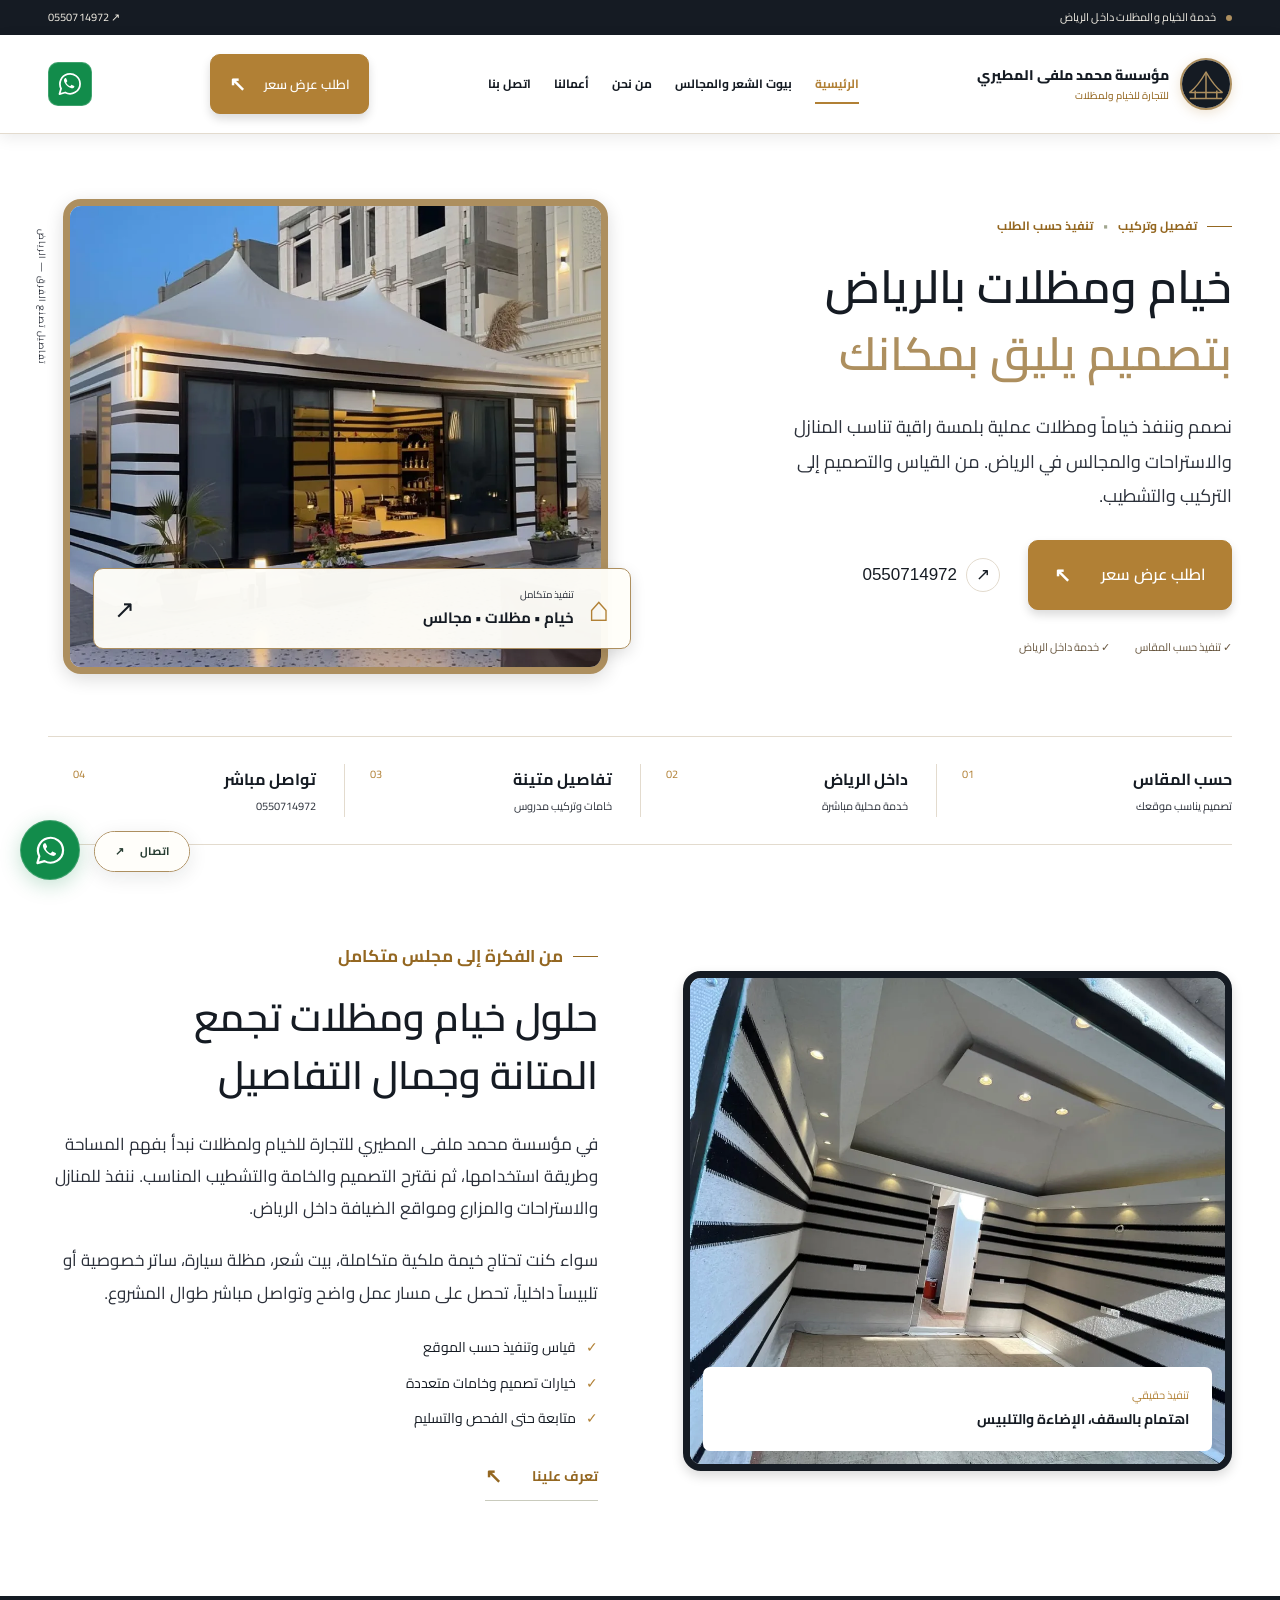
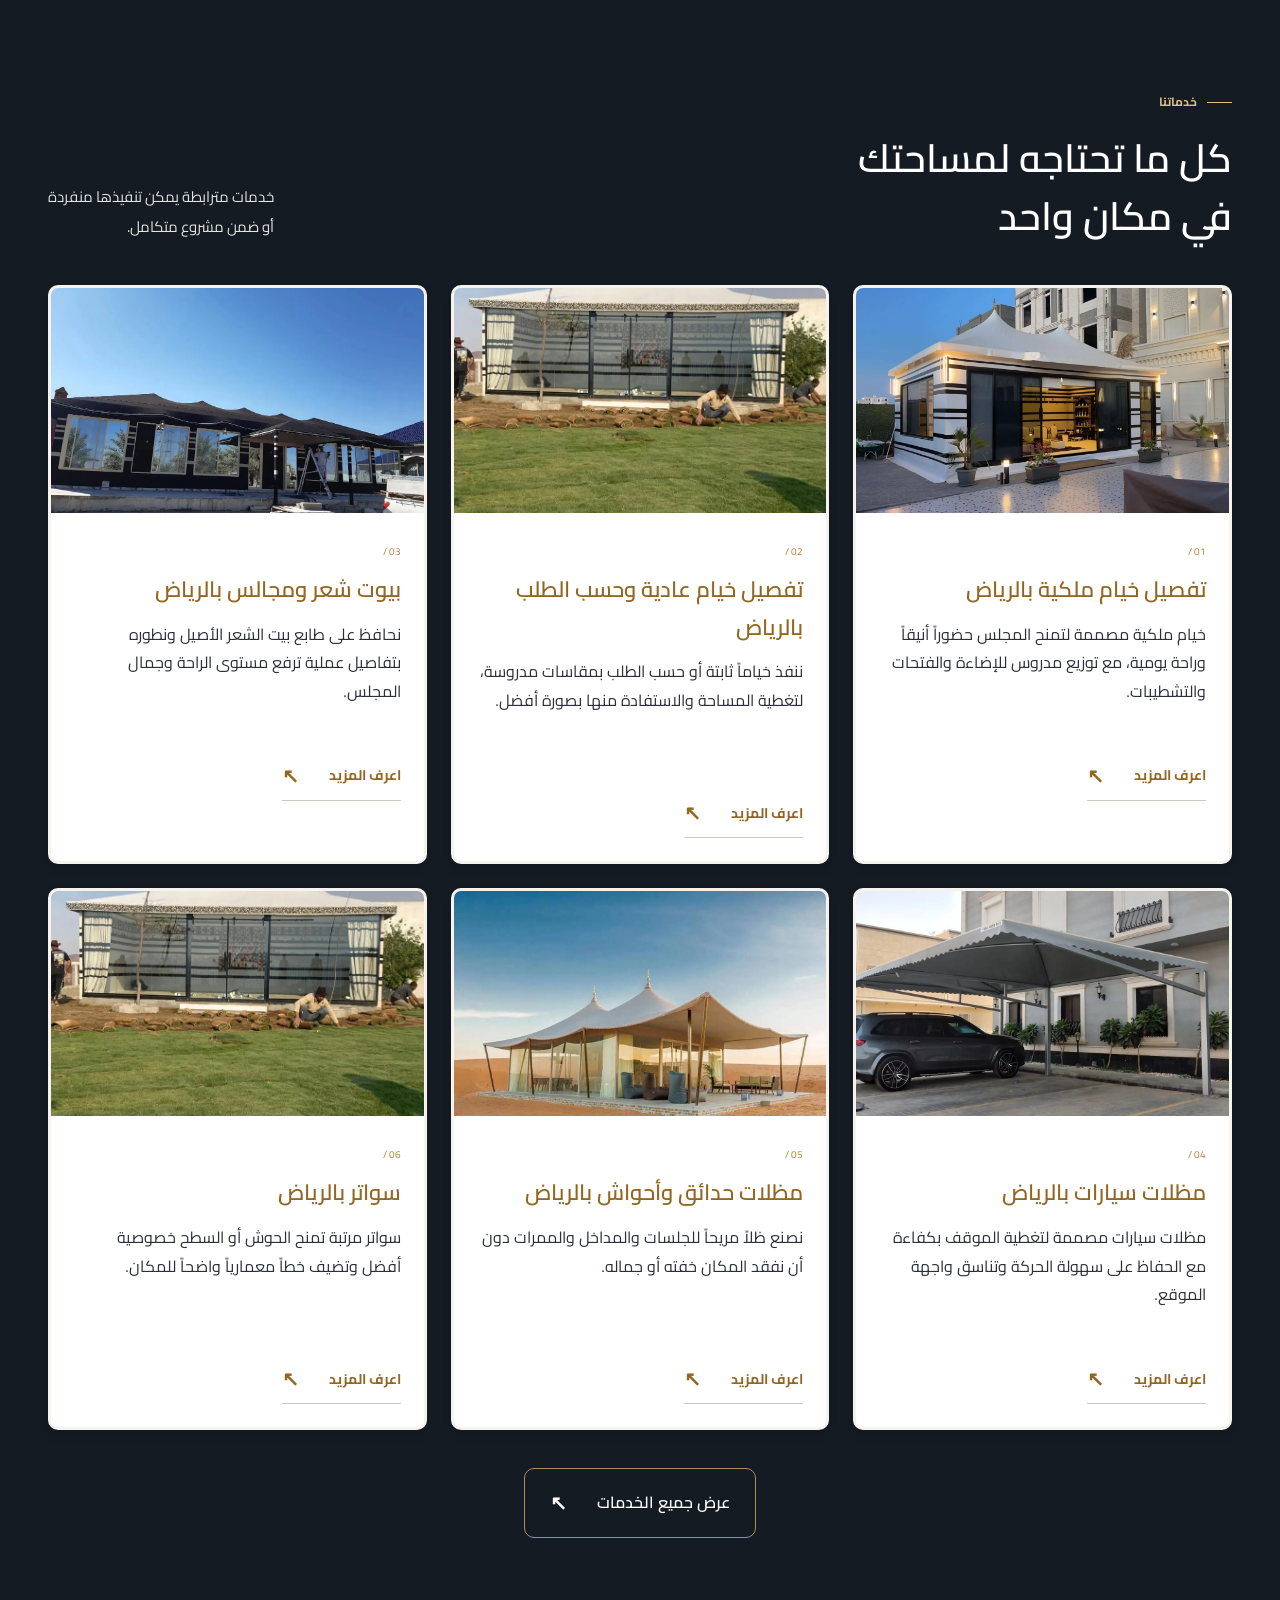
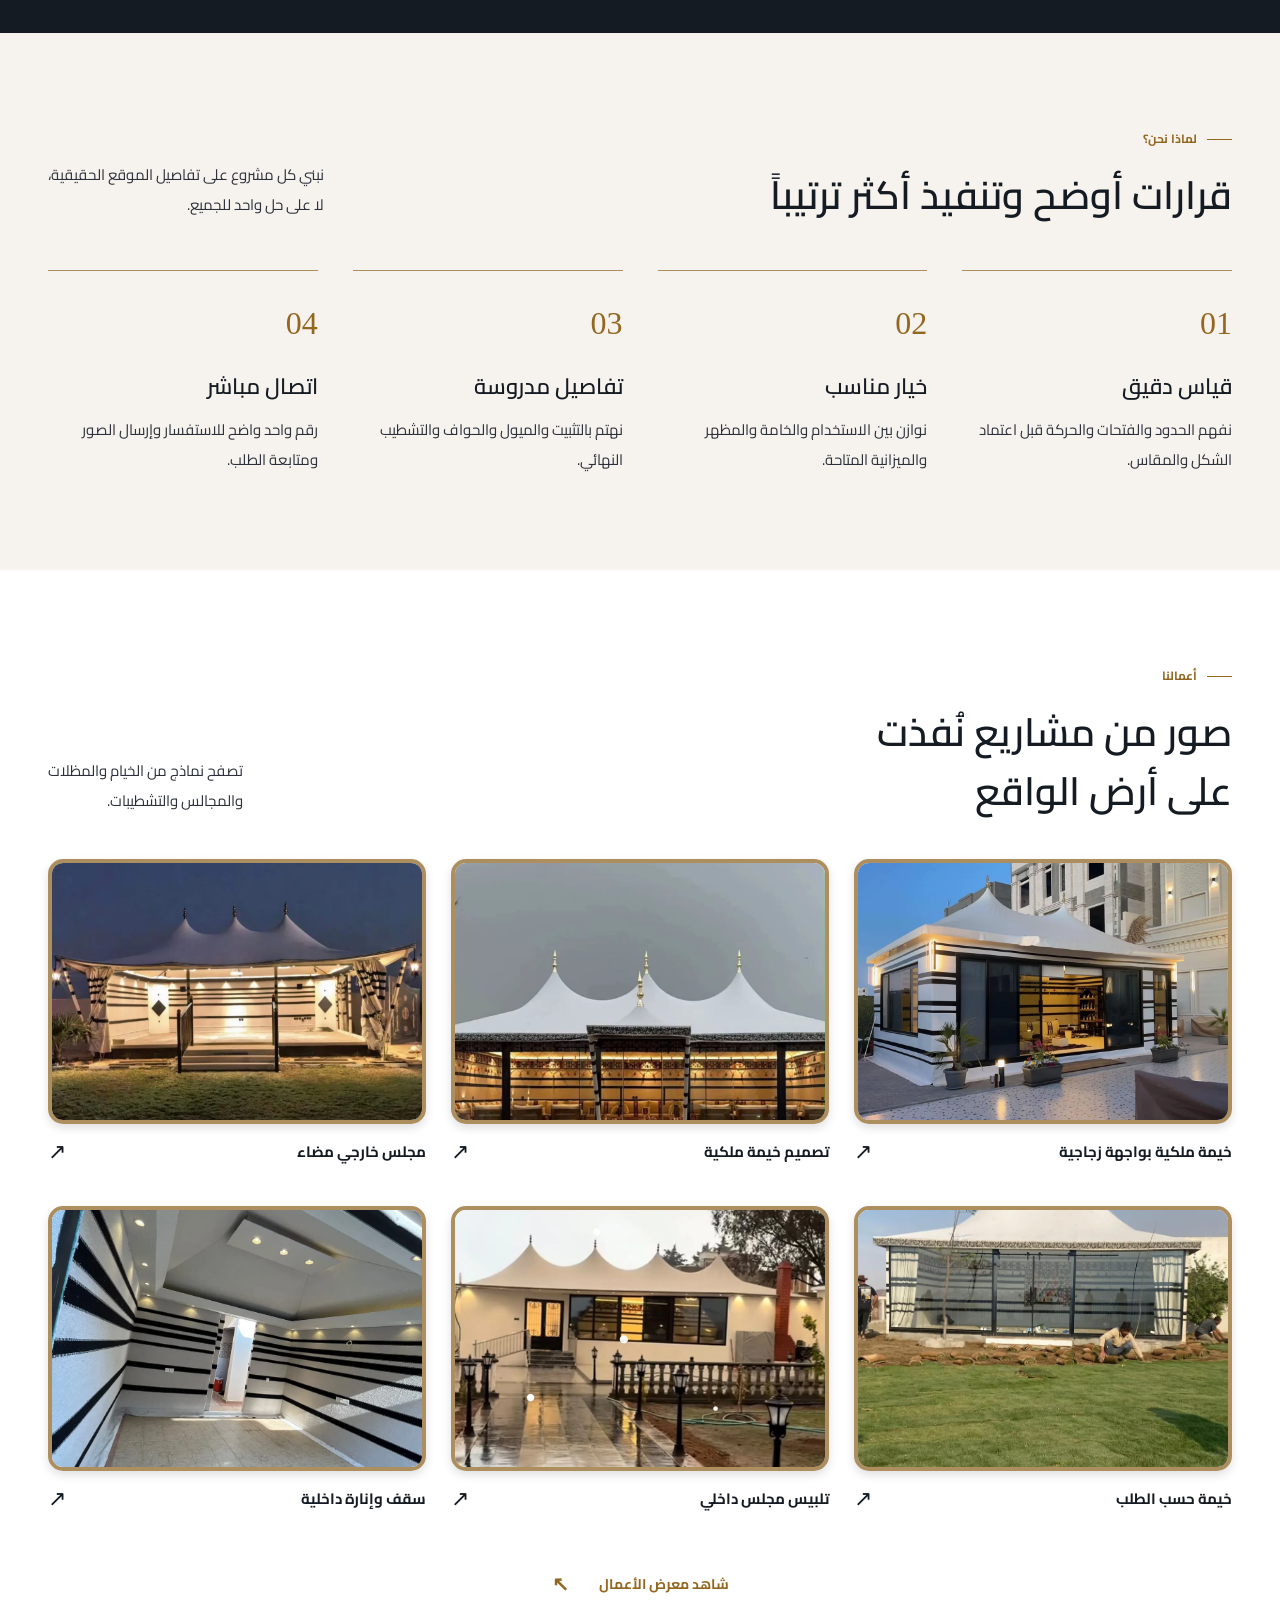
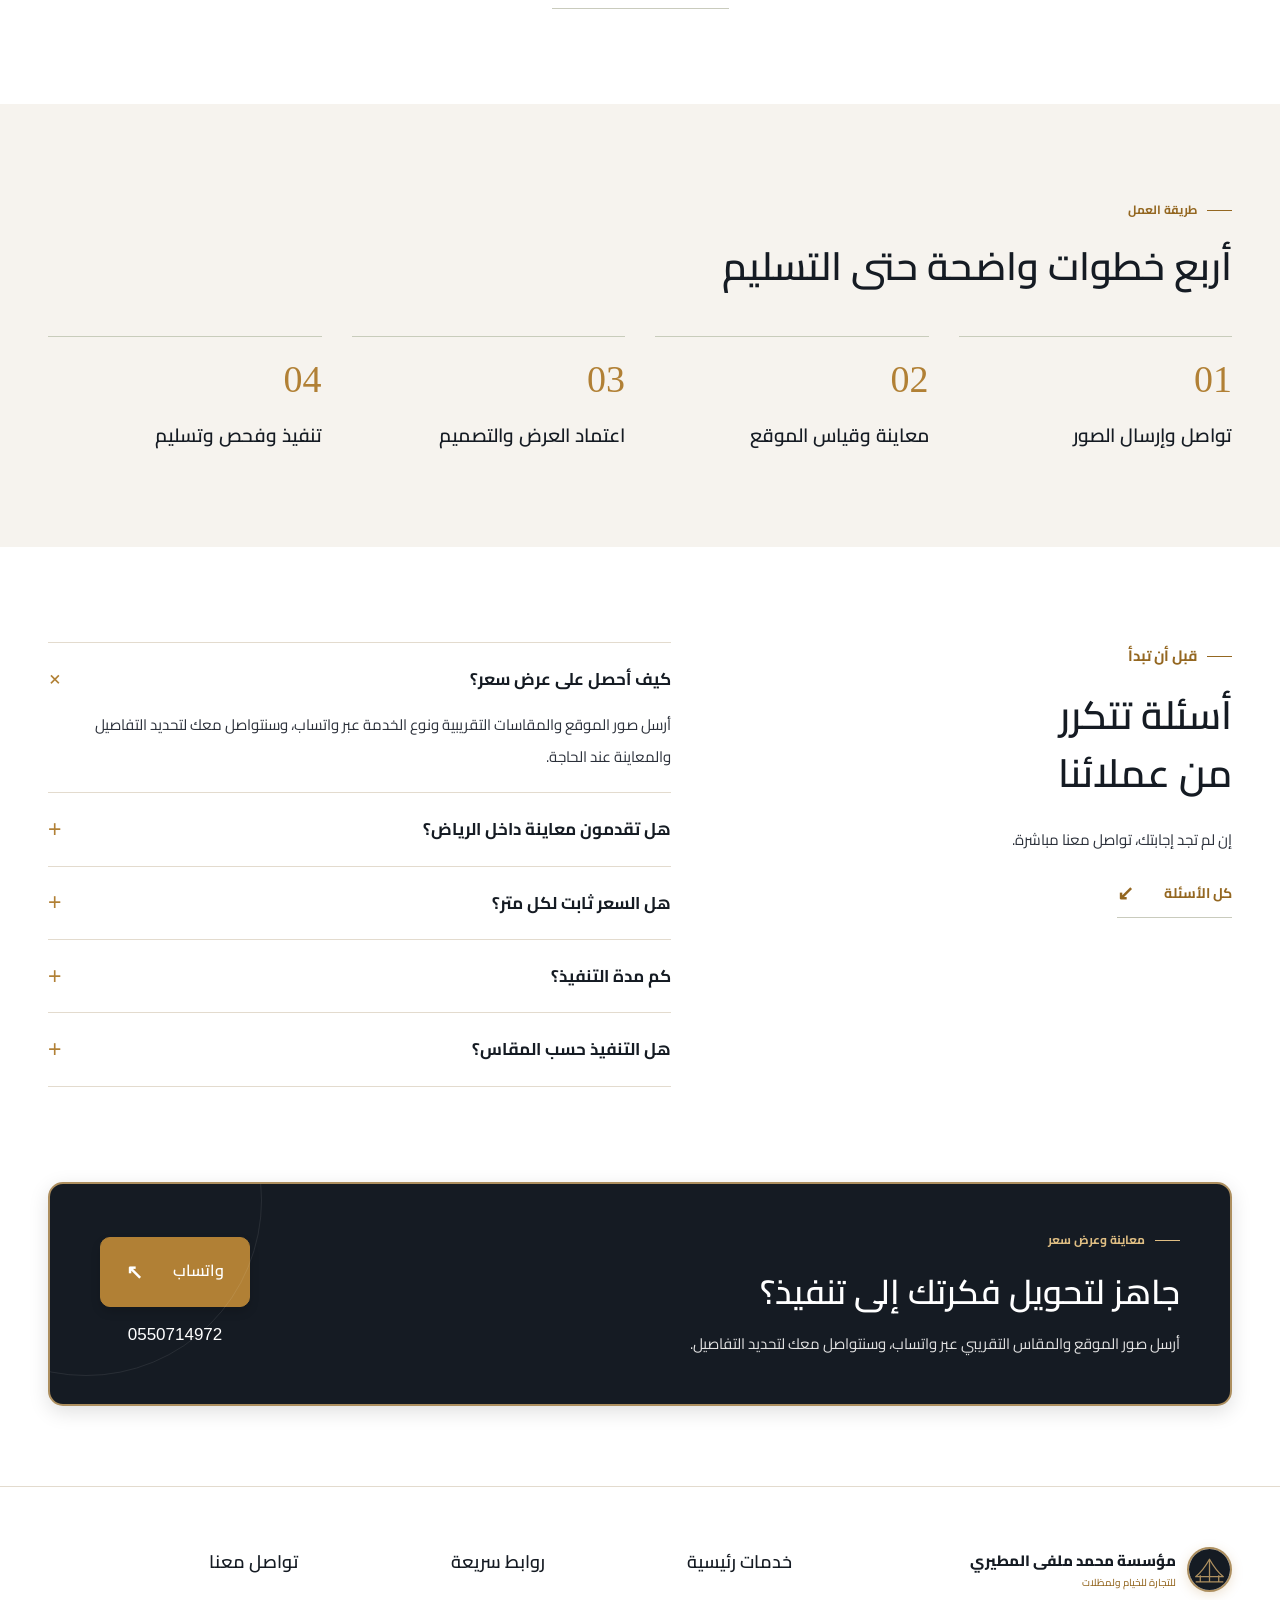
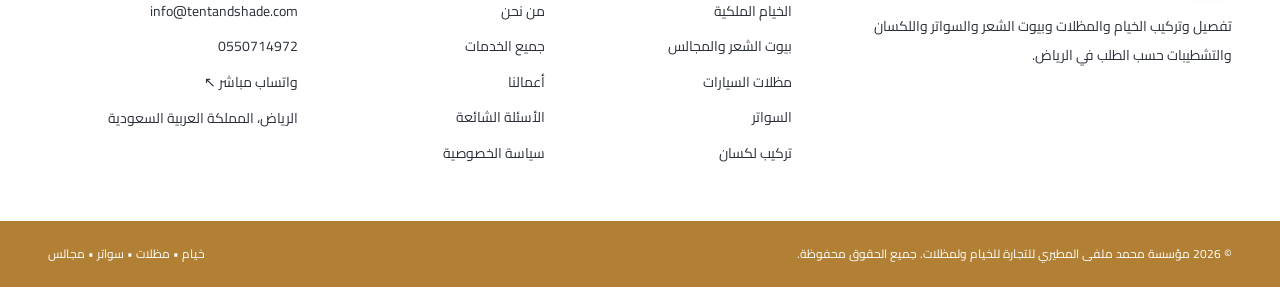
==== commit bf53516d: "Set tentandshade.com canonical domain and business email for SEO" ====
--- a/index.html
+++ b/index.html
@@ -1,5 +1,16 @@
 <!DOCTYPE html>
-<html lang="ar" dir="rtl"><head><meta charset="utf-8"><meta name="viewport" content="width=device-width, initial-scale=1"><title>خيام ومظلات بالرياض | مؤسسة محمد ملفى المطيري | 0550714972</title><meta name="description" content="تفصيل وتركيب الخيام الملكية والمظلات وبيوت الشعر والسواتر والتشطيبات حسب المقاس في الرياض. مؤسسة محمد ملفى المطيري، تواصل على 0550714972 لطلب عرض سعر."><meta property="og:title" content="خيام ومظلات بالرياض | مؤسسة محمد ملفى المطيري"><meta property="og:description" content="تصميم يليق بمكانك. خيام ومظلات ومجالس حسب المقاس داخل الرياض."><meta property="og:type" content="website"><meta property="og:image" content="assets/images/tentImages/image copy.webp"><meta name="theme-color" content="#151B23"><link rel="icon" href="assets/images/brand-mark.svg" type="image/svg+xml"><link rel="preconnect" href="https://fonts.googleapis.com"><link rel="preconnect" href="https://fonts.gstatic.com" crossorigin><link href="https://fonts.googleapis.com/css2?family=Cairo:wght@400;500;600;700;800;900&amp;family=Poppins:wght@400;500;600;700;800&amp;family=Roboto:ital,wght@0,300;0,400;0,500;0,600;0,700;0,900;1,400&amp;family=Roboto+Slab:wght@400;500;600;700&amp;family=Didact+Gothic&amp;family=DM+Sans:wght@500;600;700&amp;display=swap" rel="stylesheet"><link rel="stylesheet" href="assets/css/home.css?v=gold-1"><script type="application/ld+json">{"@context": "https://schema.org", "@type": "HomeAndConstructionBusiness", "name": "مؤسسة محمد ملفى المطيري للتجارة للخيام ولمظلات", "telephone": "+966550714972", "areaServed": {"@type": "City", "name": "الرياض"}}</script><script src="assets/js/home.js" defer></script><link rel="stylesheet" href="assets/css/whatsapp.css"></head>
+<html lang="ar" dir="rtl"><head><meta charset="utf-8"><meta name="viewport" content="width=device-width, initial-scale=1"><title>خيام ومظلات بالرياض | مؤسسة محمد ملفى المطيري | 0550714972</title><meta name="description" content="تفصيل وتركيب الخيام الملكية والمظلات وبيوت الشعر والسواتر والتشطيبات حسب المقاس في الرياض. مؤسسة محمد ملفى المطيري، تواصل على 0550714972 لطلب عرض سعر."><meta property="og:title" content="خيام ومظلات بالرياض | مؤسسة محمد ملفى المطيري"><meta property="og:description" content="تصميم يليق بمكانك. خيام ومظلات ومجالس حسب المقاس داخل الرياض."><meta property="og:type" content="website"><meta name="theme-color" content="#151B23"><link rel="icon" href="assets/images/brand-mark.svg" type="image/svg+xml"><link rel="preconnect" href="https://fonts.googleapis.com"><link rel="preconnect" href="https://fonts.gstatic.com" crossorigin><link href="https://fonts.googleapis.com/css2?family=Cairo:wght@400;500;600;700;800;900&amp;family=Poppins:wght@400;500;600;700;800&amp;family=Roboto:ital,wght@0,300;0,400;0,500;0,600;0,700;0,900;1,400&amp;family=Roboto+Slab:wght@400;500;600;700&amp;family=Didact+Gothic&amp;family=DM+Sans:wght@500;600;700&amp;display=swap" rel="stylesheet"><link rel="stylesheet" href="assets/css/home.css?v=gold-1"><script src="assets/js/home.js" defer></script><link rel="stylesheet" href="assets/css/whatsapp.css">
+<link rel="canonical" href="https://tentandshade.com/">
+<meta property="og:url" content="https://tentandshade.com/">
+<meta property="og:site_name" content="مؤسسة محمد ملفى المطيري للتجارة للخيام ولمظلات">
+<meta property="og:locale" content="ar_SA">
+<meta property="og:image" content="https://tentandshade.com/assets/images/tentImages/image%20copy.webp">
+<meta name="twitter:card" content="summary_large_image">
+<meta name="twitter:title" content="خيام ومظلات بالرياض | مؤسسة محمد ملفى المطيري">
+<meta name="twitter:description" content="تفصيل وتركيب الخيام الملكية والمظلات وبيوت الشعر والسواتر والتشطيبات حسب المقاس في الرياض. مؤسسة محمد ملفى المطيري، تواصل على 0550714972 لطلب عرض سعر.">
+<meta name="twitter:image" content="https://tentandshade.com/assets/images/tentImages/image%20copy.webp">
+<script type="application/ld+json">{"@context": "https://schema.org", "@graph": [{"@type": "HomeAndConstructionBusiness", "@id": "https://tentandshade.com/#business", "name": "مؤسسة محمد ملفى المطيري للتجارة للخيام ولمظلات", "url": "https://tentandshade.com/", "email": "info@tentandshade.com", "telephone": "+966550714972", "image": "https://tentandshade.com/assets/images/tentImages/image%20copy.webp", "logo": "https://tentandshade.com/assets/images/brand-mark.svg", "address": {"@type": "PostalAddress", "addressLocality": "الرياض", "addressCountry": "SA"}, "areaServed": {"@type": "City", "name": "الرياض"}, "contactPoint": {"@type": "ContactPoint", "contactType": "customer service", "telephone": "+966550714972", "email": "info@tentandshade.com", "availableLanguage": "ar"}}, {"@type": "WebSite", "@id": "https://tentandshade.com/#website", "url": "https://tentandshade.com/", "name": "مؤسسة محمد ملفى المطيري للتجارة للخيام ولمظلات", "inLanguage": "ar", "publisher": {"@id": "https://tentandshade.com/#business"}}, {"@type": "WebPage", "@id": "https://tentandshade.com/#webpage", "url": "https://tentandshade.com/", "name": "خيام ومظلات بالرياض | مؤسسة محمد ملفى المطيري | 0550714972", "description": "تفصيل وتركيب الخيام الملكية والمظلات وبيوت الشعر والسواتر والتشطيبات حسب المقاس في الرياض. مؤسسة محمد ملفى المطيري، تواصل على 0550714972 لطلب عرض سعر.", "inLanguage": "ar", "isPartOf": {"@id": "https://tentandshade.com/#website"}, "about": {"@id": "https://tentandshade.com/#business"}}]}</script>
+</head>
 <body><a class="skip-link" href="#content">انتقل إلى المحتوى</a>
 <div class="topbar"><div class="container"><span><i></i> خدمة الخيام والمظلات داخل الرياض</span><a href="tel:0550714972" dir="ltr">0550714972 ↗</a></div></div>
 <header class="header"><div class="container header-inner"><a class="brand" href="index.html"><img src="assets/images/brand-mark.svg" width="52" height="52" alt=""><span>مؤسسة محمد ملفى المطيري<small>للتجارة للخيام ولمظلات</small></span></a><nav class="desktop-nav" aria-label="القائمة الرئيسية"><a href="index.html" aria-current="page">الرئيسية</a><a href="majalis.html">بيوت الشعر والمجالس</a><a href="#about">من نحن</a><a href="#work">أعمالنا</a><a href="#contact">اتصل بنا</a></nav><a class="button small header-quote" href="https://wa.me/966550714972">اطلب عرض سعر <span aria-hidden="true">↖</span></a><a class="navbar-whatsapp" href="https://wa.me/966550714972" target="_blank" rel="noopener noreferrer" aria-label="تواصل عبر واتساب" title="واتساب 0550714972"><img src="assets/images/whatsapp.svg" width="28" height="28" alt=""></a><button class="menu-toggle" aria-label="فتح القائمة" aria-expanded="false" aria-controls="mobile-menu">☰</button></div><nav id="mobile-menu" aria-label="قائمة الجوال" hidden><a href="index.html" aria-current="page">الرئيسية</a><a href="majalis.html">بيوت الشعر والمجالس</a><a href="#about">من نحن</a><a href="#work">أعمالنا</a><a href="#contact">اتصل بنا</a><a href="https://wa.me/966550714972">اطلب عرض سعر</a></nav></header>
@@ -12,5 +23,5 @@
 <section class="process section"><div class="container"><p class="eyebrow">طريقة العمل</p><h2>أربع خطوات واضحة حتى التسليم</h2><ol class="steps"><li><span>01</span><h3>تواصل وإرسال الصور</h3></li><li><span>02</span><h3>معاينة وقياس الموقع</h3></li><li><span>03</span><h3>اعتماد العرض والتصميم</h3></li><li><span>04</span><h3>تنفيذ وفحص وتسليم</h3></li></ol></div></section>
 <section class="section container faq" id="faq"><div><p class="eyebrow">قبل أن تبدأ</p><h2>أسئلة تتكرر<br>من عملائنا</h2><p>إن لم تجد إجابتك، تواصل معنا مباشرة.</p><a href="#faq-list" class="text-link">كل الأسئلة <span aria-hidden="true">↙</span></a></div><div id="faq-list"><details open><summary>كيف أحصل على عرض سعر؟<span aria-hidden="true">+</span></summary><p>أرسل صور الموقع والمقاسات التقريبية ونوع الخدمة عبر واتساب، وسنتواصل معك لتحديد التفاصيل والمعاينة عند الحاجة.</p></details><details ><summary>هل تقدمون معاينة داخل الرياض؟<span aria-hidden="true">+</span></summary><p>نعم، تواصل معنا لتحديد موقع المشروع داخل الرياض وترتيب المعاينة عند الحاجة.</p></details><details ><summary>هل السعر ثابت لكل متر؟<span aria-hidden="true">+</span></summary><p>يختلف العرض حسب المقاس والخامة والتصميم وحالة الموقع. نحدد التفاصيل معك قبل اعتماد عرض السعر.</p></details><details ><summary>كم مدة التنفيذ؟<span aria-hidden="true">+</span></summary><p>تختلف المدة بحسب حجم المشروع ونوع الخدمة والتشطيب، وتُحدد ضمن عرض السعر قبل بدء التنفيذ.</p></details><details ><summary>هل التنفيذ حسب المقاس؟<span aria-hidden="true">+</span></summary><p>نعم، يتم القياس والتصميم والتنفيذ حسب مساحة موقعك وطريقة استخدامه.</p></details></div></section>
 <section class="container contact-wrap" id="contact"><div class="contact"><div><p class="eyebrow">معاينة وعرض سعر</p><h2>جاهز لتحويل فكرتك إلى تنفيذ؟</h2><p>أرسل صور الموقع والمقاس التقريبي عبر واتساب، وسنتواصل معك لتحديد التفاصيل.</p></div><div class="contact-actions"><a href="https://wa.me/966550714972" class="button light">واتساب <span aria-hidden="true">↖</span></a><a href="tel:0550714972" dir="ltr">0550714972</a></div></div></section></main>
-<footer><div class="container footer-grid"><div><a class="brand" href="index.html"><img src="assets/images/brand-mark.svg" width="52" height="52" alt=""><span>مؤسسة محمد ملفى المطيري<small>للتجارة للخيام ولمظلات</small></span></a><p>تفصيل وتركيب الخيام والمظلات وبيوت الشعر والسواتر واللكسان والتشطيبات حسب الطلب في الرياض.</p></div><div><h3>خدمات رئيسية</h3><a href="#royal">الخيام الملكية</a><a href="majalis.html">بيوت الشعر والمجالس</a><a href="#cars">مظلات السيارات</a><a href="#screens">السواتر</a><a href="installation.html">تركيب لكسان</a></div><div><h3>روابط سريعة</h3><a href="#about">من نحن</a><a href="#services">جميع الخدمات</a><a href="#work">أعمالنا</a><a href="#faq">الأسئلة الشائعة</a><a href="privacy.html">سياسة الخصوصية</a></div><div><h3>تواصل معنا</h3><a href="tel:0550714972"><bdi>0550714972</bdi></a><a href="https://wa.me/966550714972">واتساب مباشر ↖</a><p>الرياض، المملكة العربية السعودية</p></div></div><div class="container copyright"><p>© 2026 مؤسسة محمد ملفى المطيري للتجارة للخيام ولمظلات. جميع الحقوق محفوظة.</p><span>خيام • مظلات • سواتر • مجالس</span></div></footer>
-<div class="quick-contact"><a href="tel:0550714972">اتصال <span aria-hidden="true">↗</span></a></div><dialog class="image-dialog" aria-label="عرض صورة المشروع"><button type="button" aria-label="إغلاق الصورة">×</button><img alt=""></dialog><a class="sticky-whatsapp" href="https://wa.me/966550714972" target="_blank" rel="noopener noreferrer" aria-label="تواصل عبر واتساب" title="واتساب 0550714972"><img src="assets/images/whatsapp.svg" width="28" height="28" alt=""></a></body></html>+<footer><div class="container footer-grid"><div><a class="brand" href="index.html"><img src="assets/images/brand-mark.svg" width="52" height="52" alt=""><span>مؤسسة محمد ملفى المطيري<small>للتجارة للخيام ولمظلات</small></span></a><p>تفصيل وتركيب الخيام والمظلات وبيوت الشعر والسواتر واللكسان والتشطيبات حسب الطلب في الرياض.</p></div><div><h3>خدمات رئيسية</h3><a href="#royal">الخيام الملكية</a><a href="majalis.html">بيوت الشعر والمجالس</a><a href="#cars">مظلات السيارات</a><a href="#screens">السواتر</a><a href="installation.html">تركيب لكسان</a></div><div><h3>روابط سريعة</h3><a href="#about">من نحن</a><a href="#services">جميع الخدمات</a><a href="#work">أعمالنا</a><a href="#faq">الأسئلة الشائعة</a><a href="privacy.html">سياسة الخصوصية</a></div><div><h3>تواصل معنا</h3><a href="mailto:info@tentandshade.com"><bdi>info@tentandshade.com</bdi></a><a href="tel:0550714972"><bdi>0550714972</bdi></a><a href="https://wa.me/966550714972">واتساب مباشر ↖</a><p>الرياض، المملكة العربية السعودية</p></div></div><div class="container copyright"><p>© 2026 مؤسسة محمد ملفى المطيري للتجارة للخيام ولمظلات. جميع الحقوق محفوظة.</p><span>خيام • مظلات • سواتر • مجالس</span></div></footer>
+<div class="quick-contact"><a href="tel:0550714972">اتصال <span aria-hidden="true">↗</span></a></div><dialog class="image-dialog" aria-label="عرض صورة المشروع"><button type="button" aria-label="إغلاق الصورة">×</button><img alt=""></dialog><a class="sticky-whatsapp" href="https://wa.me/966550714972" target="_blank" rel="noopener noreferrer" aria-label="تواصل عبر واتساب" title="واتساب 0550714972"><img src="assets/images/whatsapp.svg" width="28" height="28" alt=""></a></body></html>
